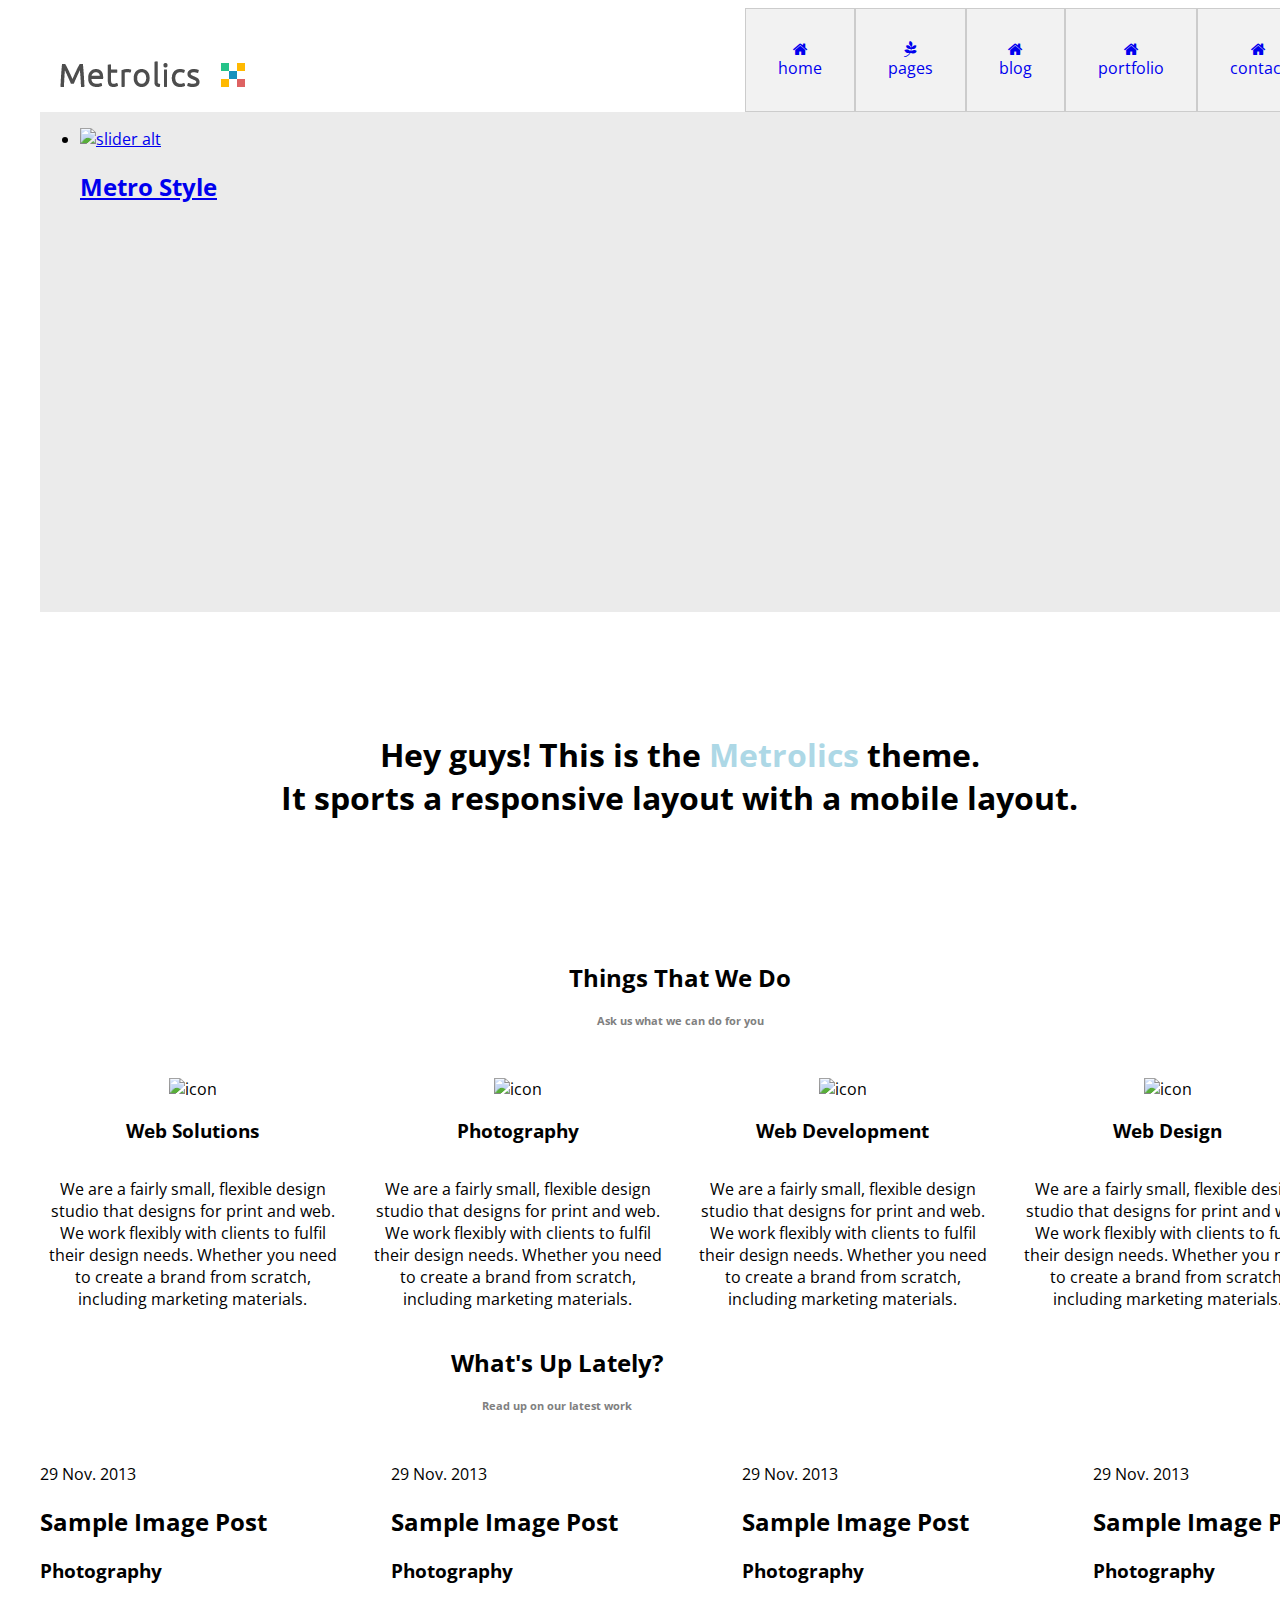
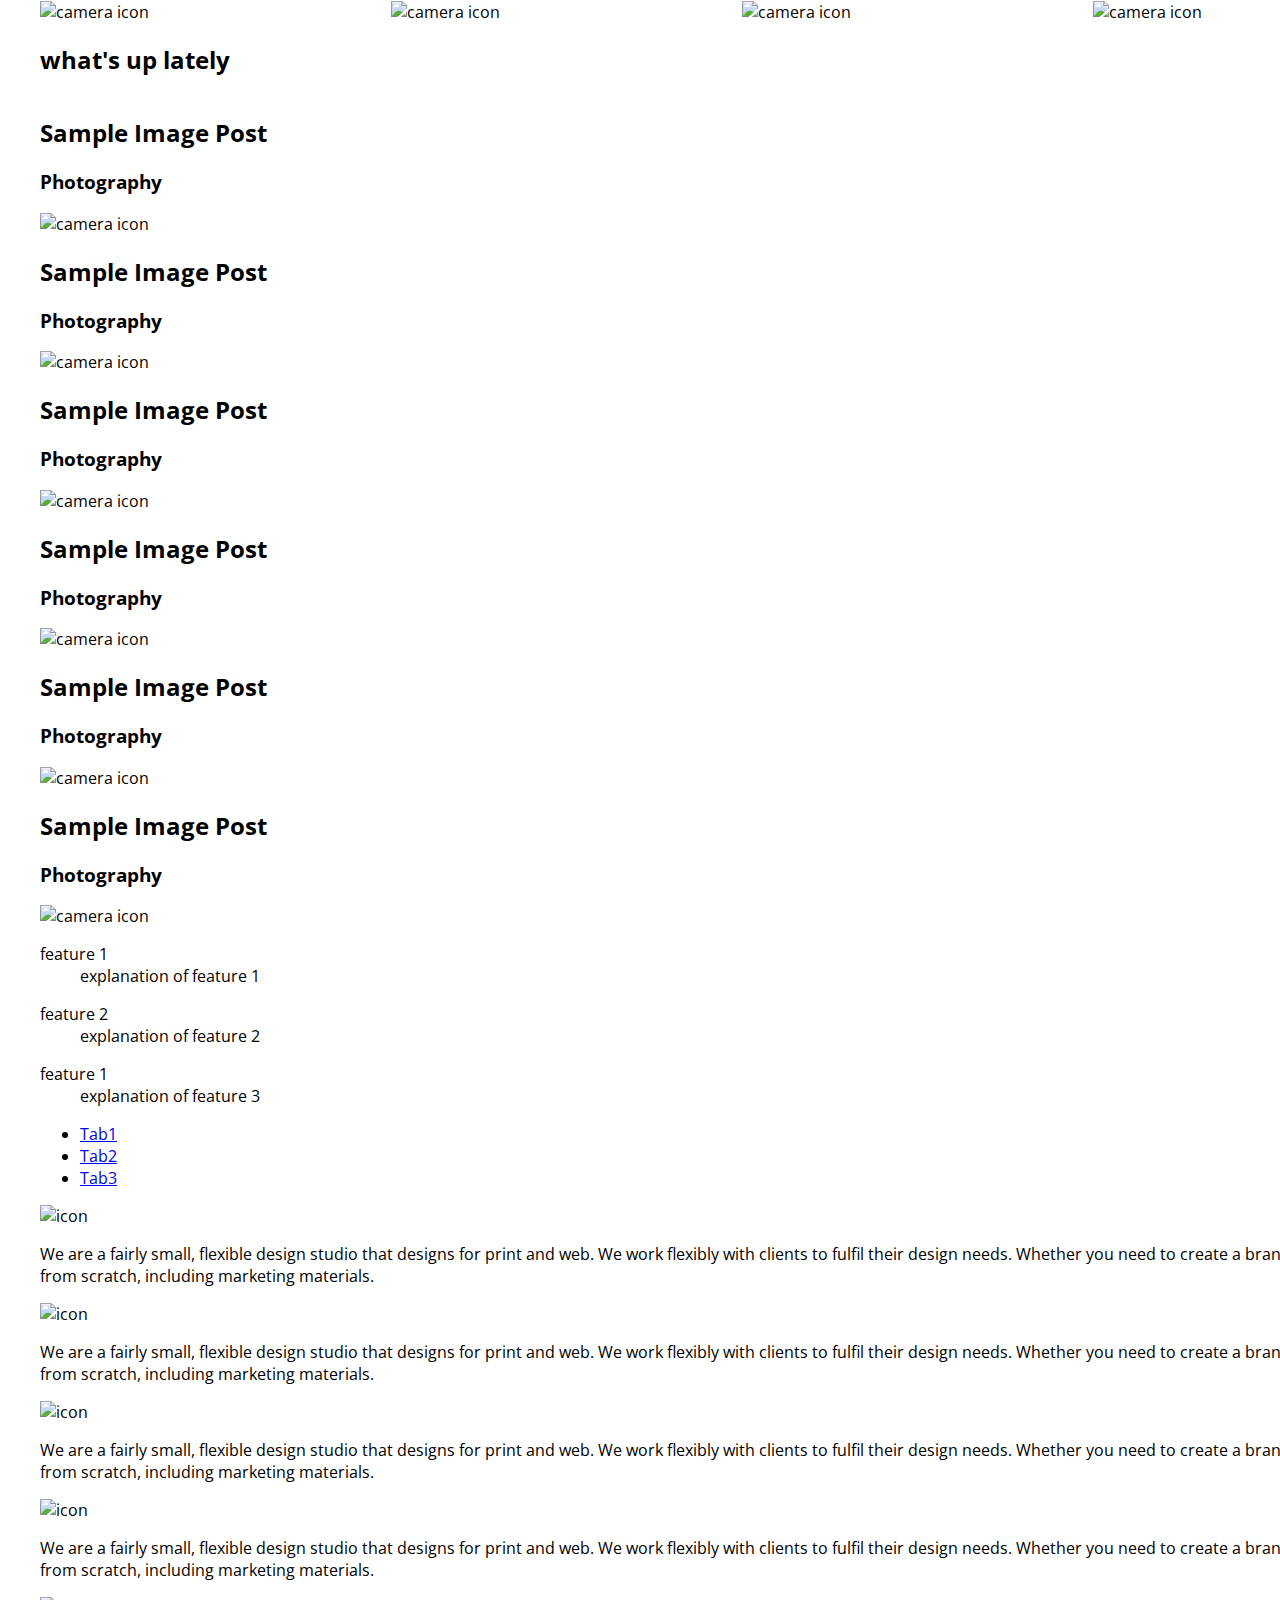
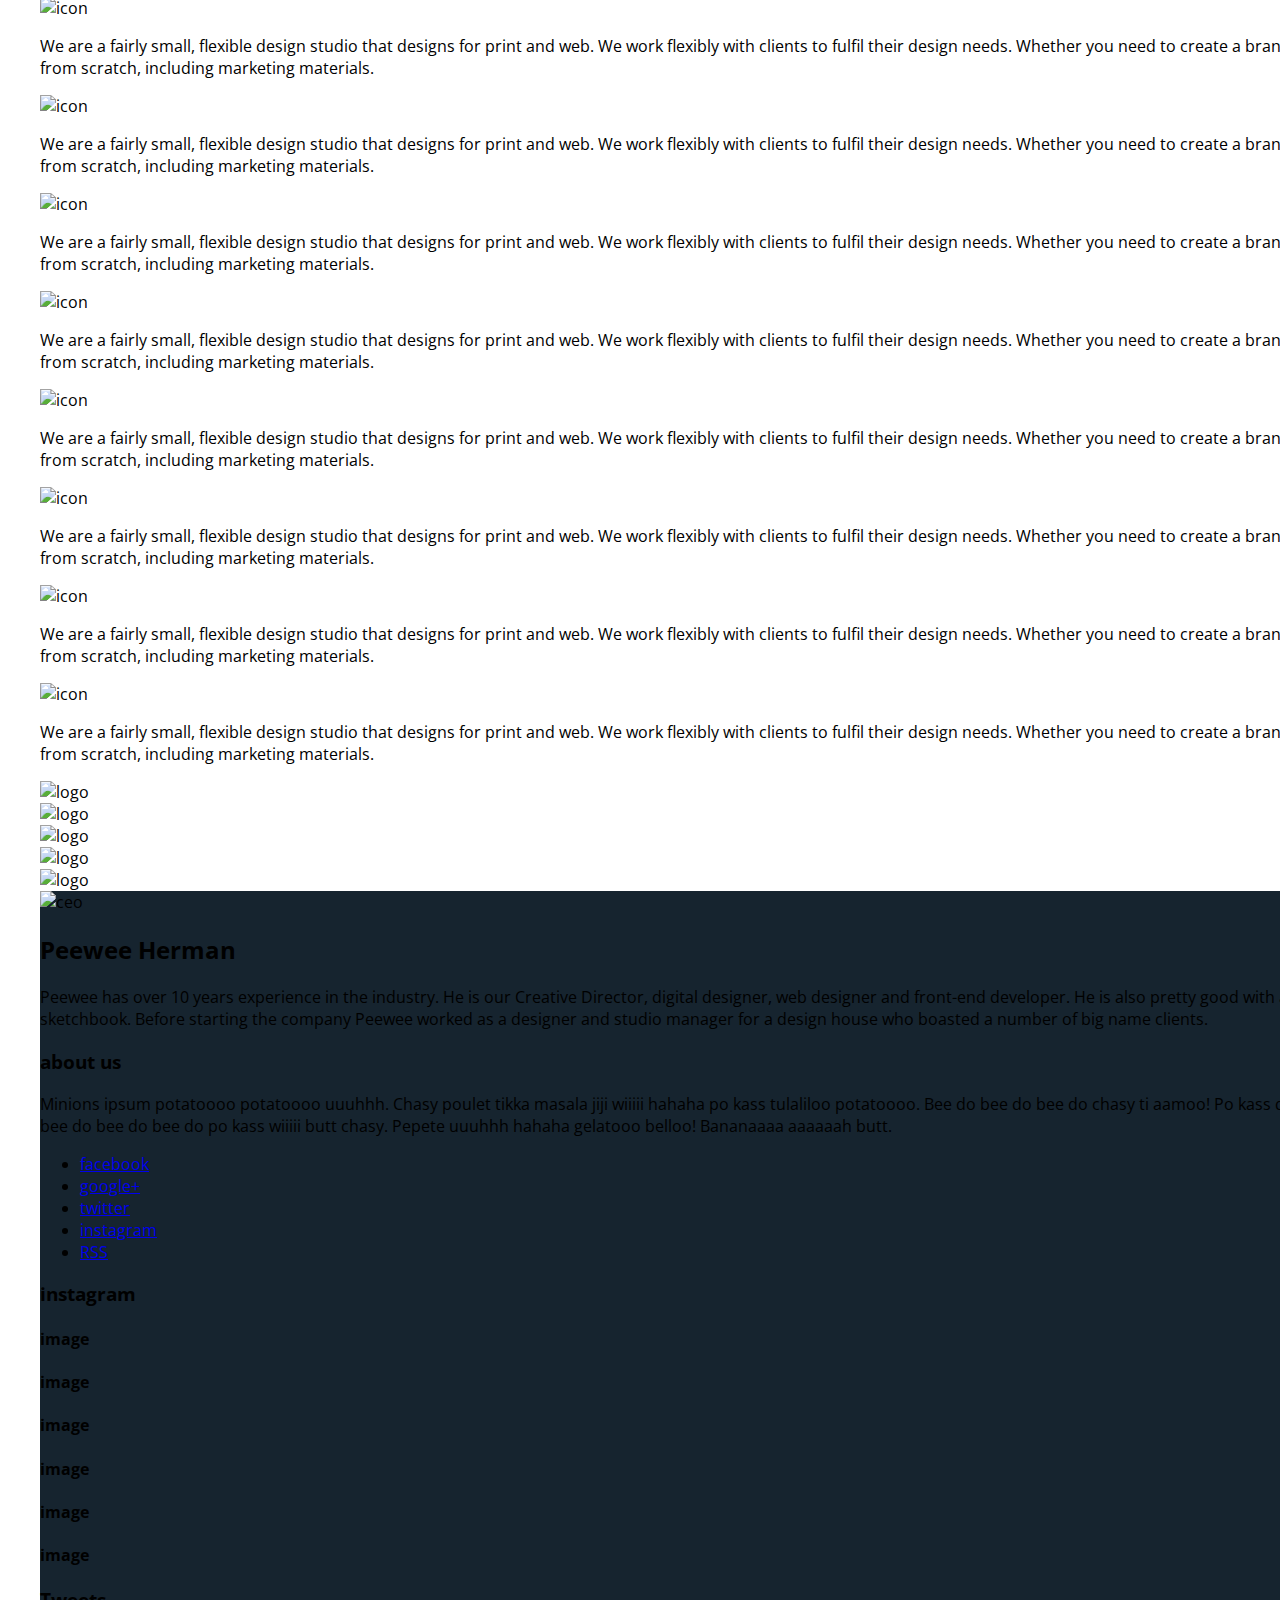
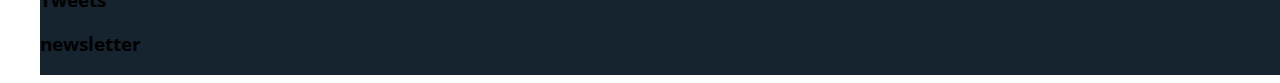
==== index.html @ 4e153987 "first commit" ====
<!doctype html>
<html class="no-js" lang="en">

<head>
    <meta charset="utf-8">
    <meta http-equiv="x-ua-compatible" content="ie=edge">
    <title>Metrolics - Home</title>
    <meta name="description" content="LAB-04 Assignment">
    <meta name="viewport" content="width=device-width, initial-scale=1">
    <link rel="apple-touch-icon" href="apple-touch-icon.png">
    <!-- Place favicon.ico in the root directory -->
    <link rel="stylesheet" href="https://maxcdn.bootstrapcdn.com/font-awesome/4.7.0/css/font-awesome.min.css">
    <link rel="stylesheet" href="css/main.css">
    <link href="https://fonts.googleapis.com/css?family=Open+Sans" rel="stylesheet">
    <script src="js/vendor/modernizr-2.8.3.min.js"></script>
</head>

<body>
    <div class="container">
        <header class="page-header">
            <div class="logo">
                <img src="img/theme/metrolics_logo.png" alt="logo">
            </div>
            <div class="main-menu">
                <a href="#" class="mobile-menu" title="main menu">
                    <svg viewBox="0 0 10 10">
                        <line stroke-linecap="round" x1="1" y1="2" x2="9" y2="2" stroke="#000" stroke-width="2" />
                        <line stroke-linecap="round" x1="1" y1="5.5" x2="9" y2="5.5" stroke="#000" stroke-width="2" />
                        <line stroke-linecap="round" x1="1" y1="9" x2="9" y2="9" stroke="#000" stroke-width="2" />
                    </svg>
                    <span class="icon-text">Menu</span>
                </a>
                <ul class="menu">
                    <li>
                        <a href="index.html">
                            <i class="fa fa-home" aria-hidden="true"></i>
                            <span class="icon-label">home</span>
                        </a>
                    </li>
                    <li>
                        <a href="page.html">
                            <i class="fa fa-pagelines" aria-hidden="true"></i>
                            <span class="icon-label">pages</span>
                        </a>
                    </li>
                    <li>
                        <a href="blog.html">
                            <i class="fa fa-home" aria-hidden="true"></i>
                            <span class="icon-label">blog</span>
                        </a>
                    </li>
                    <li>
                        <a href="portfolio.html">
                            <i class="fa fa-home" aria-hidden="true"></i>
                            <span class="icon-label">portfolio</span>
                        </a>
                    </li>
                    <li>
                        <a href="contact.html">
                            <i class="fa fa-home" aria-hidden="true"></i>
                            <span class="icon-label">contact</span>
                        </a>
                    </li>
                </ul>
            </div><!-- main-menu -->
        </header>
        <div class="hero-area">
            <div class="slider">
                <ul>
                    <li class="slide">
                        <a href="#">
                            <img class="slide-img" src="banner-img.jpg" alt="slider alt">
                            <div class="slider-info">
                                <h2>Metro Style</h2>
                            </div>
                        </a>
                    </li>
                </ul>
            </div><!-- slider -->
        </div><!-- hero-area -->
        <div class="home-intro">
            <h1>
                Hey guys! This is the <mark class="home-mark">Metrolics</mark> theme.<br>
                It sports a responsive layout with a mobile layout.
            </h1>
        </div>
        <section class="services">
            <header class="services-header">
                <h2>Things That We Do</h2>
                <h4>Ask us what we can do for you</h4>
            </header>
            <div class="service">
                <img src="img/theme/solution-img.png" alt="icon" />
                <h3>Web Solutions</h3>
                <p>
                    We are a fairly small, flexible design studio that designs for
                    print and web. We work flexibly with clients to fulfil their design needs.
                    Whether you need to create a brand from scratch, including marketing materials.
                </p>
            </div>
            <div class="service">
                <img src="img/theme/photography-img.png" alt="icon" />
                <h3>Photography</h3>
                <p>
                    We are a fairly small, flexible design studio that designs for
                    print and web. We work flexibly with clients to fulfil their design needs.
                    Whether you need to create a brand from scratch, including marketing materials.
                </p>
            </div>
            <div class="service">
                <img src="img/theme/dev-img.png" alt="icon" />
                <h3>Web Development</h3>
                <p>
                    We are a fairly small, flexible design studio that designs for
                    print and web. We work flexibly with clients to fulfil their design needs.
                    Whether you need to create a brand from scratch, including marketing materials.
                </p>
            </div>
            <div class="service">
                <img src="img/theme/design-img.png" alt="icon" />
                <h3>Web Design</h3>
                <p>
                    We are a fairly small, flexible design studio that designs for
                    print and web. We work flexibly with clients to fulfil their design needs.
                    Whether you need to create a brand from scratch, including marketing materials.
                </p>
            </div>
        </section><!-- services -->
        <section class="blog">
            <header class="blog-header">
                <h2>What's Up Lately?</h2>
                <h4>Read up on our latest work</h4>
            </header>
            <article class="blog-entry">
                <time datetime="2013-05-14">29 Nov. 2013</time>
                <div>
                    <h2>Sample Image Post</h2>
                    <h3>Photography</h3>
                    <img src="img/theme/camera-icon.png" alt="camera icon" />
                </div>
            </article>
            <article class="blog-entry">
                <time datetime="2013-05-14">29 Nov. 2013</time>
                <div>
                    <h2>Sample Image Post</h2>
                    <h3>Photography</h3>
                    <img src="img/theme/camera-icon.png" alt="camera icon" />
                </div>
            </article>
            <article class="blog-entry">
                <time datetime="2013-05-14">29 Nov. 2013</time>
                <div>
                    <h2>Sample Image Post</h2>
                    <h3>Photography</h3>
                    <img src="img/theme/camera-icon.png" alt="camera icon" />
                </div>
            </article>
            <article class="blog-entry">
                <time datetime="2013-05-14">29 Nov. 2013</time>
                <div>
                    <h2>Sample Image Post</h2>
                    <h3>Photography</h3>
                    <img src="img/theme/camera-icon.png" alt="camera icon" />
                </div>
            </article>
        </section><!-- blog -->
        <section class="projects">
            <header class="project-header">
                <h2>what's up lately</h2>
            </header>
            <article class="project">
                <div>
                    <h2>Sample Image Post</h2>
                    <h3>Photography</h3>
                    <img src="img/theme/page-icon.png" alt="camera icon" />
                </div>
            </article>
            <article class="project">
                <div>
                    <h2>Sample Image Post</h2>
                    <h3>Photography</h3>
                    <img src="img/theme/page-icon.png" alt="camera icon" />
                </div>
            </article>
            <article class="project">
                <div>
                    <h2>Sample Image Post</h2>
                    <h3>Photography</h3>
                    <img src="img/theme/page-icon.png" alt="camera icon" />
                </div>
            </article>
            <article class="project">
                <div>
                    <h2>Sample Image Post</h2>
                    <h3>Photography</h3>
                    <img src="img/theme/page-icon.png" alt="camera icon" />
                </div>
            </article>
            <article class="project">
                <div>
                    <h2>Sample Image Post</h2>
                    <h3>Photography</h3>
                    <img src="img/theme/page-icon.png" alt="camera icon" />
                </div>
            </article>
            <article class="project">
                <div>
                    <h2>Sample Image Post</h2>
                    <h3>Photography</h3>
                    <img src="img/theme/page-icon.png" alt="camera icon" />
                </div>
            </article>
        </section><!-- projects -->
        <div class="other-info">
            <div class="accordions">
                <dl>
                    <dt>feature 1</dt>
                    <dd>explanation of feature 1</dd>
                </dl>
                <dl>
                    <dt>feature 2</dt>
                    <dd>explanation of feature 2</dd>
                </dl>
                <dl>
                    <dt>feature 1</dt>
                    <dd>explanation of feature 3</dd>
                </dl>
            </div>
            <div class="info-tabs">
                <ul class="tab">
                    <li><a href="#" class="tab-links" onclick="openCity(event, 'London')">Tab1</a></li>
                    <li><a href="#" class="tab-links" onclick="openCity(event, 'Paris')">Tab2</a></li>
                    <li><a href="#" class="tab-links" onclick="openCity(event, 'Tokyo')">Tab3</a></li>
                </ul>
                <div id="tab1" class="tab-content">
                    <img src="img/icon.png" alt="icon" />
                    <p>
                        We are a fairly small, flexible design studio that designs for
                        print and web. We work flexibly with clients to fulfil their design needs.
                        Whether you need to create a brand from scratch, including marketing
                        materials.
                    </p>
                    <img src="img/icon.png" alt="icon" />
                    <p>
                        We are a fairly small, flexible design studio that designs for
                        print and web. We work flexibly with clients to fulfil their design needs.
                        Whether you need to create a brand from scratch, including marketing
                        materials.
                    </p>
                    <img src="img/icon.png" alt="icon" />
                    <p>
                        We are a fairly small, flexible design studio that designs for
                        print and web. We work flexibly with clients to fulfil their design needs.
                        Whether you need to create a brand from scratch, including marketing
                        materials.
                    </p>
                    <img src="img/icon.png" alt="icon" />
                    <p>
                        We are a fairly small, flexible design studio that designs for
                        print and web. We work flexibly with clients to fulfil their design needs.
                        Whether you need to create a brand from scratch, including marketing
                        materials.
                    </p>
                </div><!-- tab-content -->
                <div id="tab2" class="tab-content">
                    <img src="img/icon.png" alt="icon" />
                    <p>
                        We are a fairly small, flexible design studio that designs for
                        print and web. We work flexibly with clients to fulfil their design needs.
                        Whether you need to create a brand from scratch, including marketing
                        materials.
                    </p>
                    <img src="img/icon.png" alt="icon" />
                    <p>
                        We are a fairly small, flexible design studio that designs for
                        print and web. We work flexibly with clients to fulfil their design needs.
                        Whether you need to create a brand from scratch, including marketing
                        materials.
                    </p>
                    <img src="img/icon.png" alt="icon" />
                    <p>
                        We are a fairly small, flexible design studio that designs for
                        print and web. We work flexibly with clients to fulfil their design needs.
                        Whether you need to create a brand from scratch, including marketing
                        materials.
                    </p>
                    <img src="img/icon.png" alt="icon" />
                    <p>
                        We are a fairly small, flexible design studio that designs for
                        print and web. We work flexibly with clients to fulfil their design needs.
                        Whether you need to create a brand from scratch, including marketing
                        materials.
                    </p>
                </div><!-- tab-content -->
                <div id="tab3" class="tab-content">
                    <img src="img/icon.png" alt="icon" />
                    <p>
                        We are a fairly small, flexible design studio that designs for
                        print and web. We work flexibly with clients to fulfil their design needs.
                        Whether you need to create a brand from scratch, including marketing
                        materials.
                    </p>
                    <img src="img/icon.png" alt="icon" />
                    <p>
                        We are a fairly small, flexible design studio that designs for
                        print and web. We work flexibly with clients to fulfil their design needs.
                        Whether you need to create a brand from scratch, including marketing
                        materials.
                    </p>
                    <img src="img/icon.png" alt="icon" />
                    <p>
                        We are a fairly small, flexible design studio that designs for
                        print and web. We work flexibly with clients to fulfil their design needs.
                        Whether you need to create a brand from scratch, including marketing
                        materials.
                    </p>
                    <img src="img/icon.png" alt="icon" />
                    <p>
                        We are a fairly small, flexible design studio that designs for
                        print and web. We work flexibly with clients to fulfil their design needs.
                        Whether you need to create a brand from scratch, including marketing
                        materials.
                    </p>
                </div><!-- tab-content -->
            </div><!-- info-tabs -->
        </div><!-- other-info -->
        <section class="clients">
            <div class="client">
                <img src="img/netbeansIcon.png" alt="logo" class="assort-logo" />
            </div>
            <div class="client">
                <img src="img/netbeansIcon.png" alt="logo" class="assort-logo" />
            </div>
            <div class="client">
                <img src="img/netbeansIcon.png" alt="logo" class="assort-logo" />
            </div>
            <div class="client">
                <img src="img/netbeansIcon.png" alt="logo" class="assort-logo" />
            </div>
            <div class="client">
                <img src="img/netbeansIcon.png" alt="logo" class="assort-logo" />
            </div>
        </section><!-- clients -->
        <footer class="page-footer">
            <div class="CEO-info">
                <img src="img/ceo.jpg" alt="ceo" />
                <h2>Peewee Herman</h2>
                <p>
                    Peewee has over 10 years experience in the industry. He is
                    our Creative Director, digital designer, web designer and
                    front-end developer. He is also pretty good with a sketchbook.
                    Before starting the company Peewee worked as a designer and
                    studio manager for a design house who boasted a number of
                    big name clients.
                </p>
            </div>
            <div class="about-us">
                <h3>about us</h3>
                <p>
                    Minions ipsum potatoooo potatoooo uuuhhh. Chasy poulet
                    tikka masala jiji wiiiii hahaha po kass tulaliloo
                    potatoooo. Bee do bee do bee do chasy ti aamoo!
                    Po kass daa bee do bee do bee do po kass wiiiii butt
                    chasy. Pepete uuuhhh hahaha gelatooo belloo!
                    Bananaaaa aaaaaah butt.
                </p>
                <ul class="social-nav">
                    <li>
                        <a href="#">facebook</a>
                    </li>
                    <li>
                        <a href="#">google+</a>
                    </li>
                    <li>
                        <a href="#">twitter</a>
                    </li>
                    <li>
                        <a href="#">instagram</a>
                    </li>
                    <li>
                        <a href="#">RSS</a>
                    </li>
                </ul>
            </div><!-- about-us -->
            <div class="instagram">
                <h3>instagram</h3>
                <div class="instagram-list">
                    <div class="instagram-item">
                        <h4>image</h4>
                    </div>
                    <div class="instagram-item">
                        <h4>image</h4>
                    </div>
                    <div class="instagram-item">
                        <h4>image</h4>
                    </div>
                    <div class="instagram-item">
                        <h4>image</h4>
                    </div>
                    <div class="instagram-item">
                        <h4>image</h4>
                    </div>
                    <div class="instagram-item">
                        <h4>image</h4>
                    </div>
                </div>
            </div>
            <div class="tweets">
                <h3>Tweets</h3>
            </div>
            <div class="newsletter">
                <h3>newsletter</h3>
            </div>
        </footer>
    </div>
    <script src="js/vendor/jquery.js"></script>
    <script src="js/vendor/what-input.js"></script>
    <script src="js/app.js"></script>
</body>

</html>
---- css/main.css ----
div,
section,
header,
footer {
    /*outline: 1px solid #ccc;*/
}


/* BASE */
body {
    /*background-color: gray;*/
    font-family: 'Open Sans', sans-serif;
}

.container {
    max-width: 1200px;
    margin: auto;
    display: grid;
    background-color: white;
    grid-template-columns: repeat(12, 1fr);
    grid-column-gap: 20px;
    padding: 0 10px 0 10px;
}

.container>* {
    grid-column: 1/13;
}

header {
    display: grid;
    grid-template-columns: 1fr 3fr;
}

.logo {
    align-self: end;
    margin: 20px;
}

.hero-area {
    width: 100vw;
    justify-self: center;
    align-self: center;
    height: 500px;
}

.home-intro {
    grid-column: 2/12;
    margin: 100px 0 100px 0;
}

.home-intro>h1 {
    text-align: center;
}

.home-mark {
    color: lightblue;
    background-color: white;
}

.services {
    display: grid;
    grid-template-columns: repeat(4, 1fr);
    grid-column-gap: 20px;
}

.services-header {
    grid-column: 2/4;
    display: grid;
    grid-template-columns: 1fr;
}

.services-header>* {
    text-align: center;
}

.services-header>h4 {
    color: gray;
    font-size: 8pt;
    margin: 0 0 50px 0;
}

.service {
    grid-row-start: 2;
    display: grid;
    grid-template-columns: 1fr;
    justify-content: center;
}

.service>* {
    justify-self: center;
    text-align: center;
}

.blog {
    display: grid;
    grid-template-columns: repeat(3, 1fr);
    grid-column-gap: 20px;
}

.blog-header {
    grid-column: 2/3;
    display: grid;
    grid-template-columns: 1fr;
}

.blog-header>* {
    text-align: center;
}

.blog-header>h4 {
    color: gray;
    font-size: 8pt;
    margin: 0 0 50px 0;
}

.blog-entry {
    grid-row-start: 2;
}

/* LAYOUT */

@media screen and (min-width: 40em) {}



.hero-area {
    background-color: #ebebeb;
}

.page-footer {
    background-color: #16242f;
}

.page-footer>.row:last-child {
    background-image: url('../img/theme/bg_page_footer.png');
    background-position: right bottom;
    background-repeat: no-repeat;

}

/* MODULES */





.mobile-menu {
    display: none;
}

.main-menu ul {
    display: flex;
    list-style: none;
    flex-direction: row;
    justify-content: flex-end;
    padding: 0;
    margin: 0;
}

.main-menu li {
    background-color: #f2f2f2;
    border: 1px solid #ccc;
}

.main-menu a {
    text-decoration: none;
}

@media screen and (max-width: 39.9375em) {
    /* styles for small only */

    .show {
        display: block !important;
    }

    .main-menu ul {
        display: none;
    }

    .mobile-menu {
        display: block;
        position: absolute;
        top: 15px;
        right: 15px;
        width: 38px;
        height: 38px;
        background-color: #e2e2e2;
        padding: 3px;
        border-radius: 3px;
        border: 1px solid #ccc;
    }

    .icon-text {
        display: none;
    }

    .main-menu ul {
        flex-direction: column;
        justify-content: flex-start;
    }


}


@media screen and (min-width: 40em) {

    /* styles for medium and onward */
    .main-menu li {
        padding: 2rem;
    }

    .main-menu i {
        display: block;
        text-align: center;
    }

    .icon-label {
        display: block;

    }
}


@media screen and (max-width: 39.9375em) {
    /* styles for small and medium*/
}


@media screen and (min-width: 40em) and (max-width: 63.9375em) {

    /* styles for medium only */
    .main-menu ul {
        flex-direction: row;
        justify-content: center;

    }

}


@media screen and (min-width: 64em) {
    /* styles for large and onward only */
}
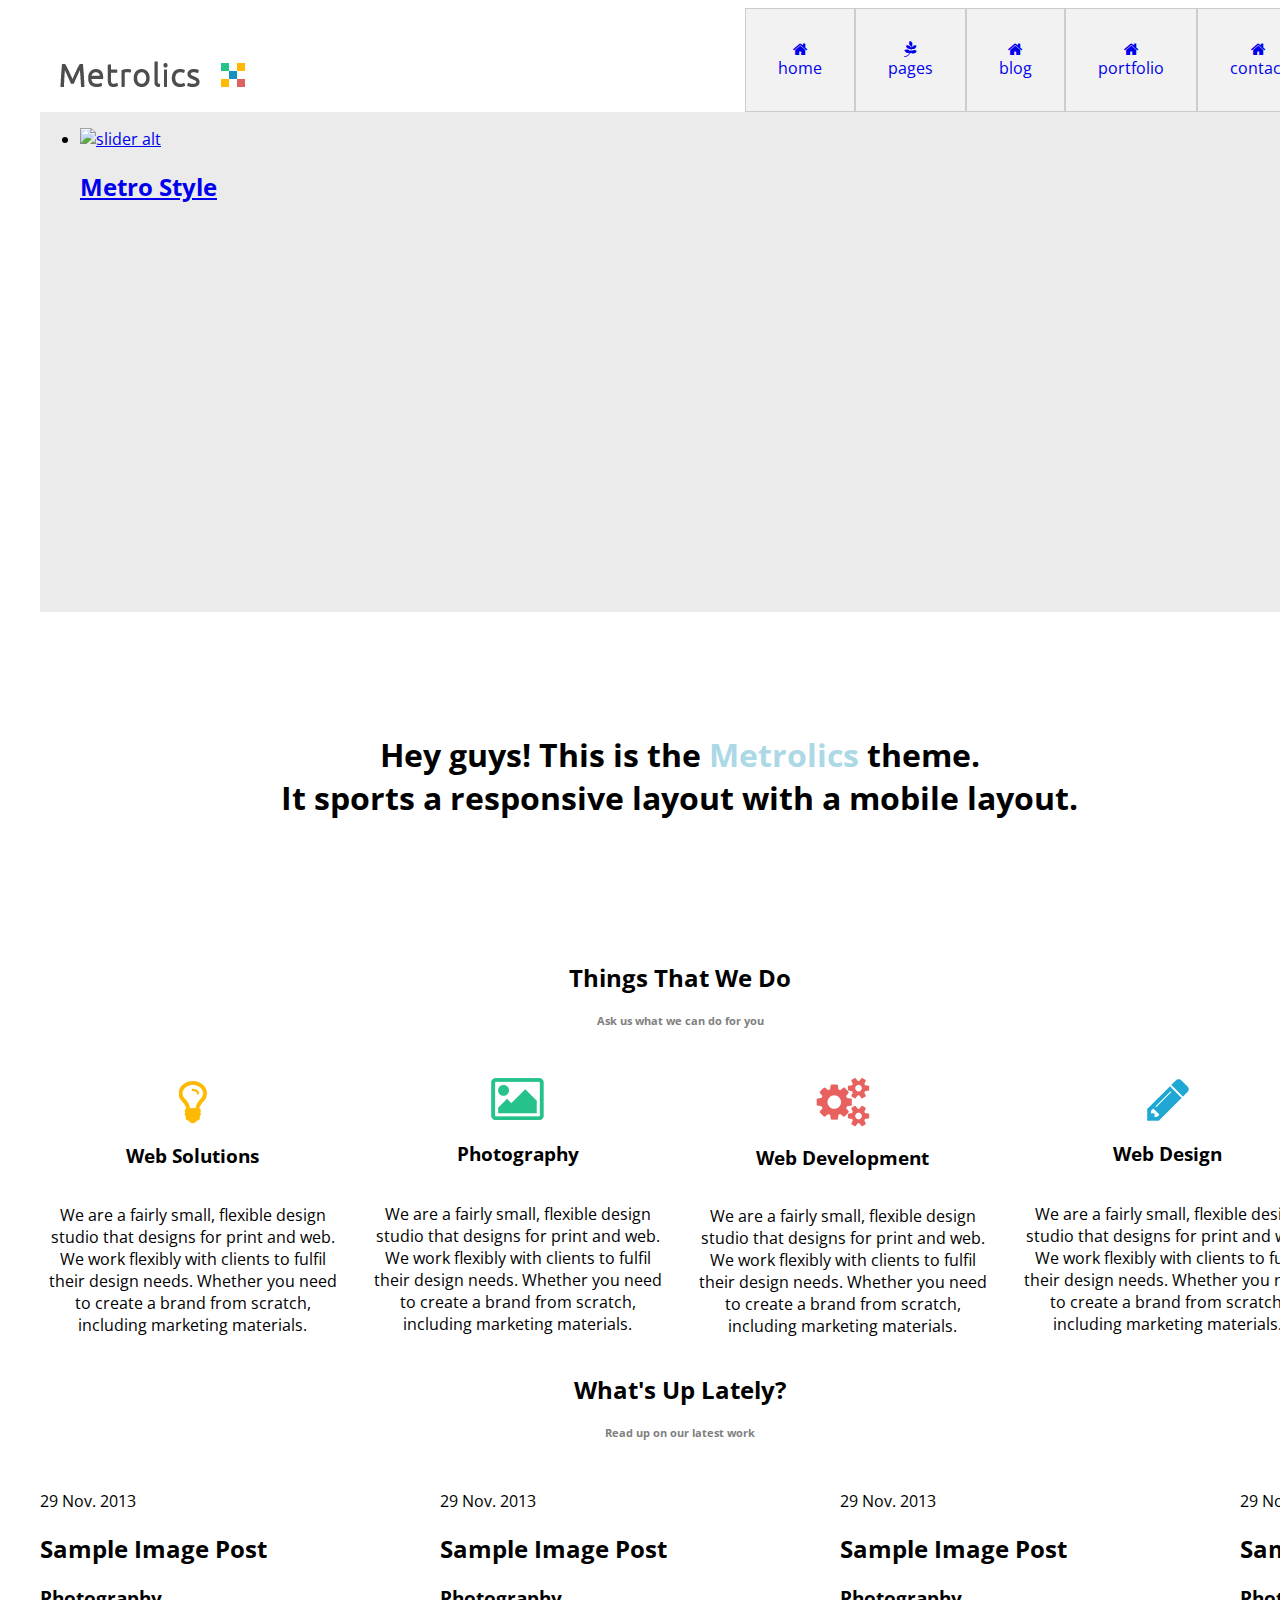
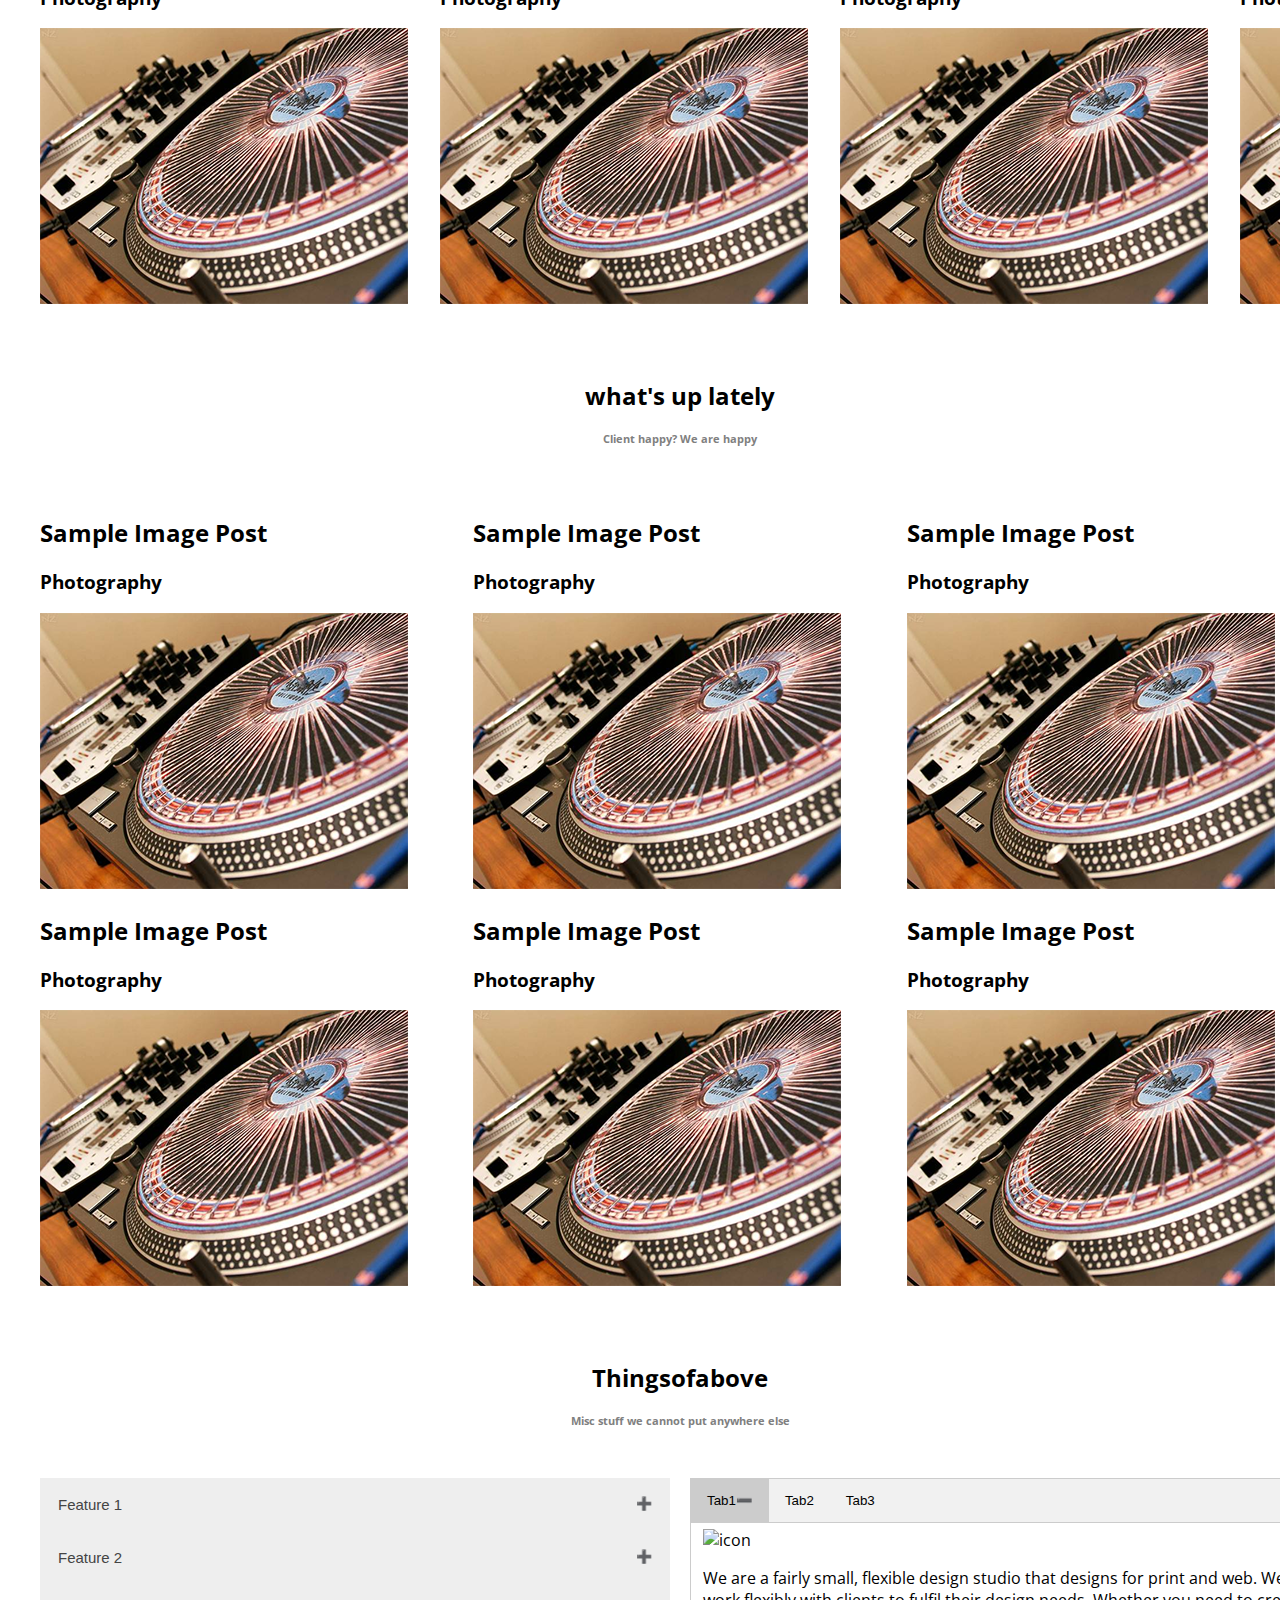
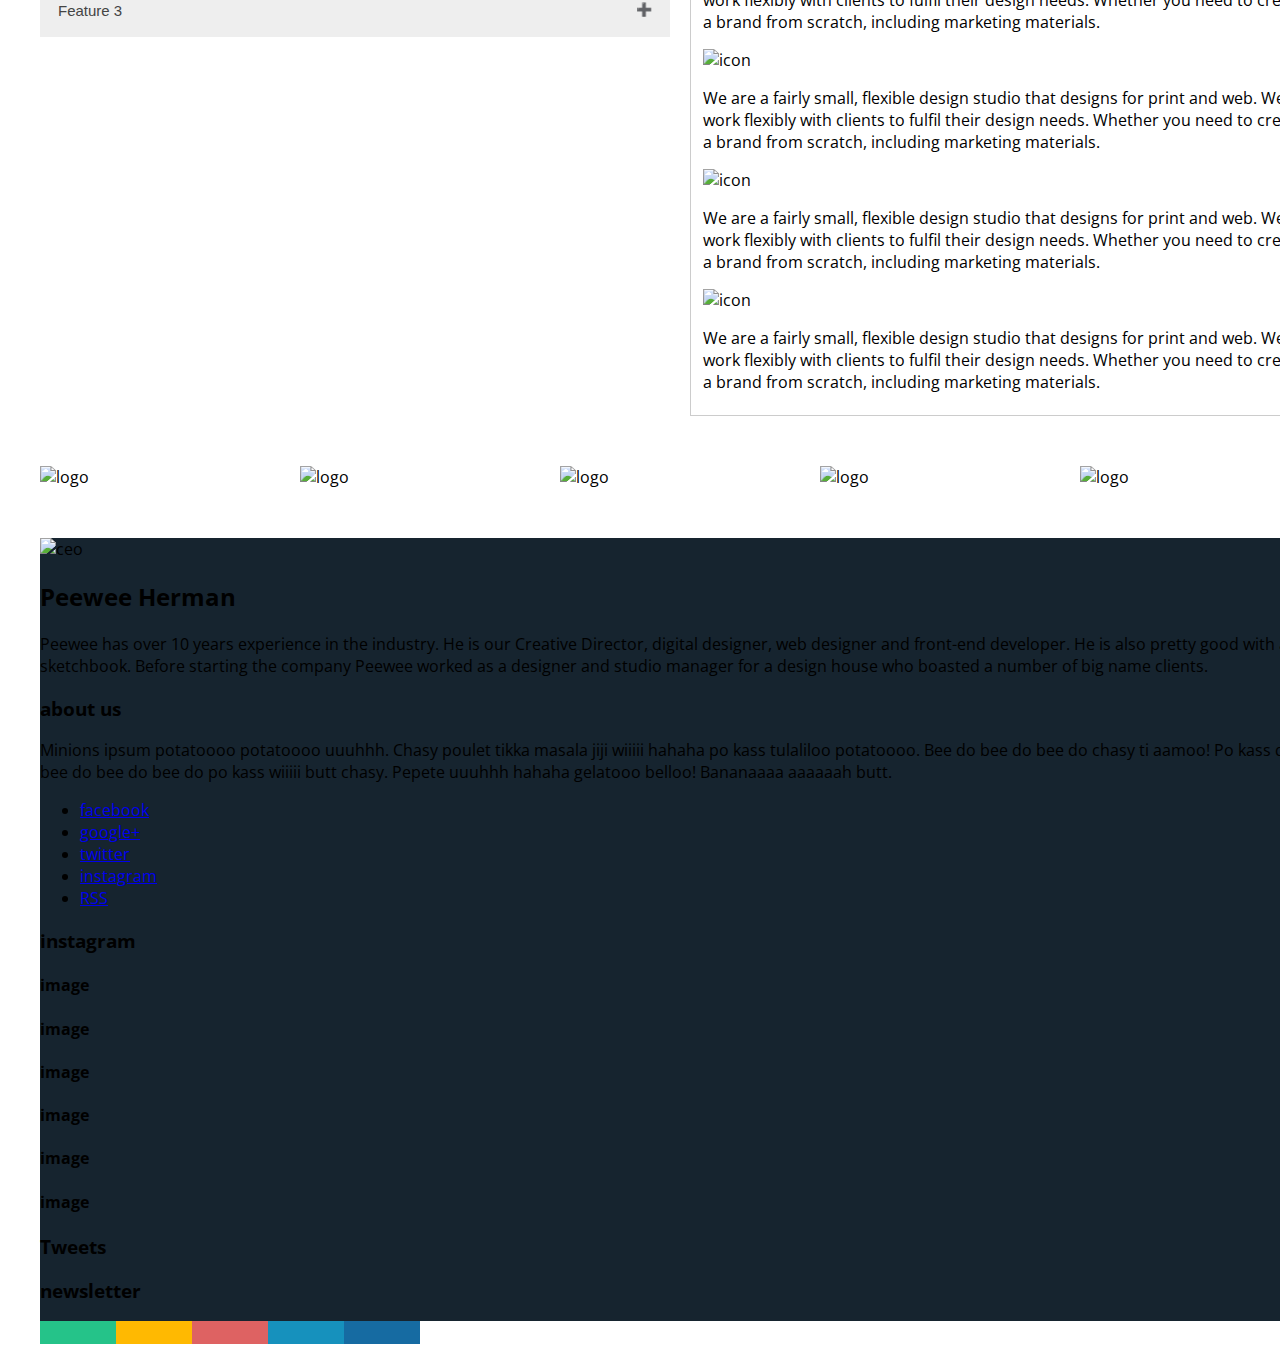
==== commit cb9be965: "2nd commit" ====
--- a/index.html
+++ b/index.html
@@ -131,42 +131,45 @@
                 <h2>What's Up Lately?</h2>
                 <h4>Read up on our latest work</h4>
             </header>
-            <article class="blog-entry">
-                <time datetime="2013-05-14">29 Nov. 2013</time>
-                <div>
-                    <h2>Sample Image Post</h2>
-                    <h3>Photography</h3>
-                    <img src="img/theme/camera-icon.png" alt="camera icon" />
-                </div>
-            </article>
-            <article class="blog-entry">
-                <time datetime="2013-05-14">29 Nov. 2013</time>
-                <div>
-                    <h2>Sample Image Post</h2>
-                    <h3>Photography</h3>
-                    <img src="img/theme/camera-icon.png" alt="camera icon" />
-                </div>
-            </article>
-            <article class="blog-entry">
-                <time datetime="2013-05-14">29 Nov. 2013</time>
-                <div>
-                    <h2>Sample Image Post</h2>
-                    <h3>Photography</h3>
-                    <img src="img/theme/camera-icon.png" alt="camera icon" />
-                </div>
-            </article>
-            <article class="blog-entry">
-                <time datetime="2013-05-14">29 Nov. 2013</time>
-                <div>
-                    <h2>Sample Image Post</h2>
-                    <h3>Photography</h3>
-                    <img src="img/theme/camera-icon.png" alt="camera icon" />
-                </div>
-            </article>
+            <div class="blog-slider">
+                <article class="blog-entry">
+                    <time datetime="2013-05-14">29 Nov. 2013</time>
+                    <div>
+                        <h2>Sample Image Post</h2>
+                        <h3>Photography</h3>
+                        <img src="img/theme/camera-icon.png" alt="camera icon" />
+                    </div>
+                </article>
+                <article class="blog-entry">
+                    <time datetime="2013-05-14">29 Nov. 2013</time>
+                    <div>
+                        <h2>Sample Image Post</h2>
+                        <h3>Photography</h3>
+                        <img src="img/theme/camera-icon.png" alt="camera icon" />
+                    </div>
+                </article>
+                <article class="blog-entry">
+                    <time datetime="2013-05-14">29 Nov. 2013</time>
+                    <div>
+                        <h2>Sample Image Post</h2>
+                        <h3>Photography</h3>
+                        <img src="img/theme/camera-icon.png" alt="camera icon" />
+                    </div>
+                </article>
+                <article class="blog-entry">
+                    <time datetime="2013-05-14">29 Nov. 2013</time>
+                    <div>
+                        <h2>Sample Image Post</h2>
+                        <h3>Photography</h3>
+                        <img src="img/theme/camera-icon.png" alt="camera icon" />
+                    </div>
+                </article>
+            </div>
         </section><!-- blog -->
         <section class="projects">
             <header class="project-header">
                 <h2>what's up lately</h2>
+                <h4>Client happy? We are happy</h2>
             </header>
             <article class="project">
                 <div>
@@ -212,26 +215,30 @@
             </article>
         </section><!-- projects -->
         <div class="other-info">
+            <header class="other-header">
+                <h2>Thingsofabove</h2>
+                <h4>Misc stuff we cannot put anywhere else</h4>
+            </header>
             <div class="accordions">
-                <dl>
-                    <dt>feature 1</dt>
-                    <dd>explanation of feature 1</dd>
-                </dl>
-                <dl>
-                    <dt>feature 2</dt>
-                    <dd>explanation of feature 2</dd>
-                </dl>
-                <dl>
-                    <dt>feature 1</dt>
-                    <dd>explanation of feature 3</dd>
-                </dl>
+                <button class="collapsible">Feature 1</button>
+                <div class="accordion-content">
+                    <p>explanation of feature 1. Lorem ipsum dolor sit amet, consectetur adipisicing elit, sed do eiusmod tempor incididunt ut labore et dolore magna aliqua. Ut enim ad minim veniam, quis nostrud exercitation ullamco laboris nisi ut aliquip ex ea commodo consequat.</p>
+                </div>
+                <button class="collapsible">Feature 2</button>
+                <div class="accordion-content">
+                    <p>explanation of feature 3. Lorem ipsum dolor sit amet, consectetur adipisicing elit, sed do eiusmod tempor incididunt ut labore et dolore magna aliqua. Ut enim ad minim veniam, quis nostrud exercitation ullamco laboris nisi ut aliquip ex ea commodo consequat.</p>
+                </div>
+                <button class="collapsible">Feature 3</button>
+                <div class="accordion-content">
+                    <p>explanation of feature 3. Lorem ipsum dolor sit amet, consectetur adipisicing elit, sed do eiusmod tempor incididunt ut labore et dolore magna aliqua. Ut enim ad minim veniam, quis nostrud exercitation ullamco laboris nisi ut aliquip ex ea commodo consequat.</p>
+                </div>
             </div>
             <div class="info-tabs">
-                <ul class="tab">
-                    <li><a href="#" class="tab-links" onclick="openCity(event, 'London')">Tab1</a></li>
-                    <li><a href="#" class="tab-links" onclick="openCity(event, 'Paris')">Tab2</a></li>
-                    <li><a href="#" class="tab-links" onclick="openCity(event, 'Tokyo')">Tab3</a></li>
-                </ul>
+                <div class="tab">
+                    <button class="tab-links" onclick="openCity(event, 'tab1')" id="defaultOpen">Tab1</button>
+                    <button class="tab-links" onclick="openCity(event, 'tab2')">Tab2</button>
+                    <button class="tab-links" onclick="openCity(event, 'tab3')">Tab3</button>
+                </div>
                 <div id="tab1" class="tab-content">
                     <img src="img/icon.png" alt="icon" />
                     <p>
@@ -354,64 +361,67 @@
                     big name clients.
                 </p>
             </div>
-            <div class="about-us">
-                <h3>about us</h3>
-                <p>
-                    Minions ipsum potatoooo potatoooo uuuhhh. Chasy poulet
-                    tikka masala jiji wiiiii hahaha po kass tulaliloo
-                    potatoooo. Bee do bee do bee do chasy ti aamoo!
-                    Po kass daa bee do bee do bee do po kass wiiiii butt
-                    chasy. Pepete uuuhhh hahaha gelatooo belloo!
-                    Bananaaaa aaaaaah butt.
-                </p>
-                <ul class="social-nav">
-                    <li>
-                        <a href="#">facebook</a>
-                    </li>
-                    <li>
-                        <a href="#">google+</a>
-                    </li>
-                    <li>
-                        <a href="#">twitter</a>
-                    </li>
-                    <li>
-                        <a href="#">instagram</a>
-                    </li>
-                    <li>
-                        <a href="#">RSS</a>
-                    </li>
-                </ul>
-            </div><!-- about-us -->
-            <div class="instagram">
-                <h3>instagram</h3>
-                <div class="instagram-list">
-                    <div class="instagram-item">
-                        <h4>image</h4>
+            <div class="footer-main-container">
+                <div class="about-us">
+                    <h3>about us</h3>
+                    <p>
+                        Minions ipsum potatoooo potatoooo uuuhhh. Chasy poulet
+                        tikka masala jiji wiiiii hahaha po kass tulaliloo
+                        potatoooo. Bee do bee do bee do chasy ti aamoo!
+                        Po kass daa bee do bee do bee do po kass wiiiii butt
+                        chasy. Pepete uuuhhh hahaha gelatooo belloo!
+                        Bananaaaa aaaaaah butt.
+                    </p>
+                    <ul class="social-nav">
+                        <li>
+                            <a href="#">facebook</a>
+                        </li>
+                        <li>
+                            <a href="#">google+</a>
+                        </li>
+                        <li>
+                            <a href="#">twitter</a>
+                        </li>
+                        <li>
+                            <a href="#">instagram</a>
+                        </li>
+                        <li>
+                            <a href="#">RSS</a>
+                        </li>
+                    </ul>
+                </div><!-- about-us -->
+                <div class="instagram">
+                    <h3>instagram</h3>
+                    <div class="instagram-list">
+                        <div class="instagram-item">
+                            <h4>image</h4>
+                        </div>
+                        <div class="instagram-item">
+                            <h4>image</h4>
+                        </div>
+                        <div class="instagram-item">
+                            <h4>image</h4>
+                        </div>
+                        <div class="instagram-item">
+                            <h4>image</h4>
+                        </div>
+                        <div class="instagram-item">
+                            <h4>image</h4>
+                        </div>
+                        <div class="instagram-item">
+                            <h4>image</h4>
+                        </div>
                     </div>
-                    <div class="instagram-item">
-                        <h4>image</h4>
-                    </div>
-                    <div class="instagram-item">
-                        <h4>image</h4>
-                    </div>
-                    <div class="instagram-item">
-                        <h4>image</h4>
-                    </div>
-                    <div class="instagram-item">
-                        <h4>image</h4>
-                    </div>
-                    <div class="instagram-item">
-                        <h4>image</h4>
-                    </div>
-                </div>
-            </div>
-            <div class="tweets">
-                <h3>Tweets</h3>
-            </div>
-            <div class="newsletter">
-                <h3>newsletter</h3>
+                </div>
+                <div class="tweets">
+                    <h3>Tweets</h3>
+                </div>
+                <div class="newsletter">
+                    <h3>newsletter</h3>
+                </div>
             </div>
         </footer>
+        <img src="img/theme/bg_page_footer.png">
     </div>
     <script src="js/vendor/jquery.js"></script>
     <script src="js/vendor/what-input.js"></script>
--- a/css/main.css
+++ b/css/main.css
@@ -73,7 +73,9 @@
     text-align: center;
 }
 
-.services-header>h4 {
+.services-header>h4,
+.project-header>h4,
+.other-header>h4 {
     color: gray;
     font-size: 8pt;
     margin: 0 0 50px 0;
@@ -93,12 +95,10 @@
 
 .blog {
     display: grid;
-    grid-template-columns: repeat(3, 1fr);
-    grid-column-gap: 20px;
+    grid-template-columns: 1fr;
 }
 
 .blog-header {
-    grid-column: 2/3;
     display: grid;
     grid-template-columns: 1fr;
 }
@@ -113,9 +113,53 @@
     margin: 0 0 50px 0;
 }
 
-.blog-entry {
+.blog-slider {
+    overflow: scroll;
+    display: grid;
+    grid-template-columns: repeat(4, 380px);
+    grid-template-rows: 1fr;
+    grid-column-gap: 20px;
+    overflow-x: scroll;
+    margin-bottom: 50px;
+}
+
+.projects {
+    display: grid;
+    grid-template-columns: repeat(3, 1fr);
+    grid-column-gap: 20px;
+}
+
+.project-header {
+    grid-column: 1/4;
+    display: grid;
+    grid-template-columns: 1fr;
+}
+
+.project-header>* {
+    text-align: center;
+}
+
+.first-project {
     grid-row-start: 2;
 }
+
+.other-info {
+    display: grid;
+    grid-template-columns: 1fr 1fr;
+    grid-column-gap: 20px;
+    margin-top: 50px;
+}
+
+.other-header {
+    grid-column: 1/3;
+    display: grid;
+    grid-template-columns: 1fr;
+}
+
+.other-header>* {
+    text-align: center;
+}
+
 
 /* LAYOUT */
 
@@ -136,6 +180,91 @@
     background-position: right bottom;
     background-repeat: no-repeat;
 
+}
+
+/* Style the tab */
+.tab {
+    overflow: hidden;
+    border: 1px solid #ccc;
+    background-color: #f1f1f1;
+}
+
+/* Style the buttons that are used to open the tab content */
+.tab button {
+    background-color: inherit;
+    float: left;
+    border: none;
+    outline: none;
+    cursor: pointer;
+    padding: 14px 16px;
+    transition: 0.3s;
+}
+
+/* Change background color of buttons on hover */
+.tab button:hover {
+    background-color: #ddd;
+}
+
+/* Create an active/current tablink class */
+.tab button.active {
+    background-color: #ccc;
+}
+
+/* Style the tab content */
+.tab-content {
+    display: none;
+    padding: 6px 12px;
+    border: 1px solid #ccc;
+    border-top: none;
+}
+
+/* Style the button that is used to open and close the collapsible content */
+.collapsible {
+    background-color: #eee;
+    color: #444;
+    cursor: pointer;
+    padding: 18px;
+    width: 100%;
+    border: none;
+    text-align: left;
+    outline: none;
+    font-size: 15px;
+}
+
+/* Add a background color to the button if it is clicked on (add the .active class with JS), and when you move the mouse over it (hover) */
+.active,
+.collapsible:hover {
+    background-color: #ccc;
+}
+
+/* Style the collapsible content. Note: hidden by default */
+.accordion-content {
+    padding: 0 18px;
+    max-height: 0;
+    overflow: hidden;
+    transition: max-height 0.2s ease-out;
+    background-color: #f1f1f1;
+}
+
+.collapsible:after {
+    content: '\02795';
+    /* Unicode character for "plus" sign (+) */
+    font-size: 13px;
+    color: white;
+    float: right;
+    margin-left: 5px;
+}
+
+.active:after {
+    content: "\2796";
+    /* Unicode character for "minus" sign (-) */
+}
+
+.clients {
+    display: grid;
+    grid-template-columns: repeat(5, 1fr);
+    grid-column-gap: 20px;
+    margin: 50px 0;
 }
 
 /* MODULES */
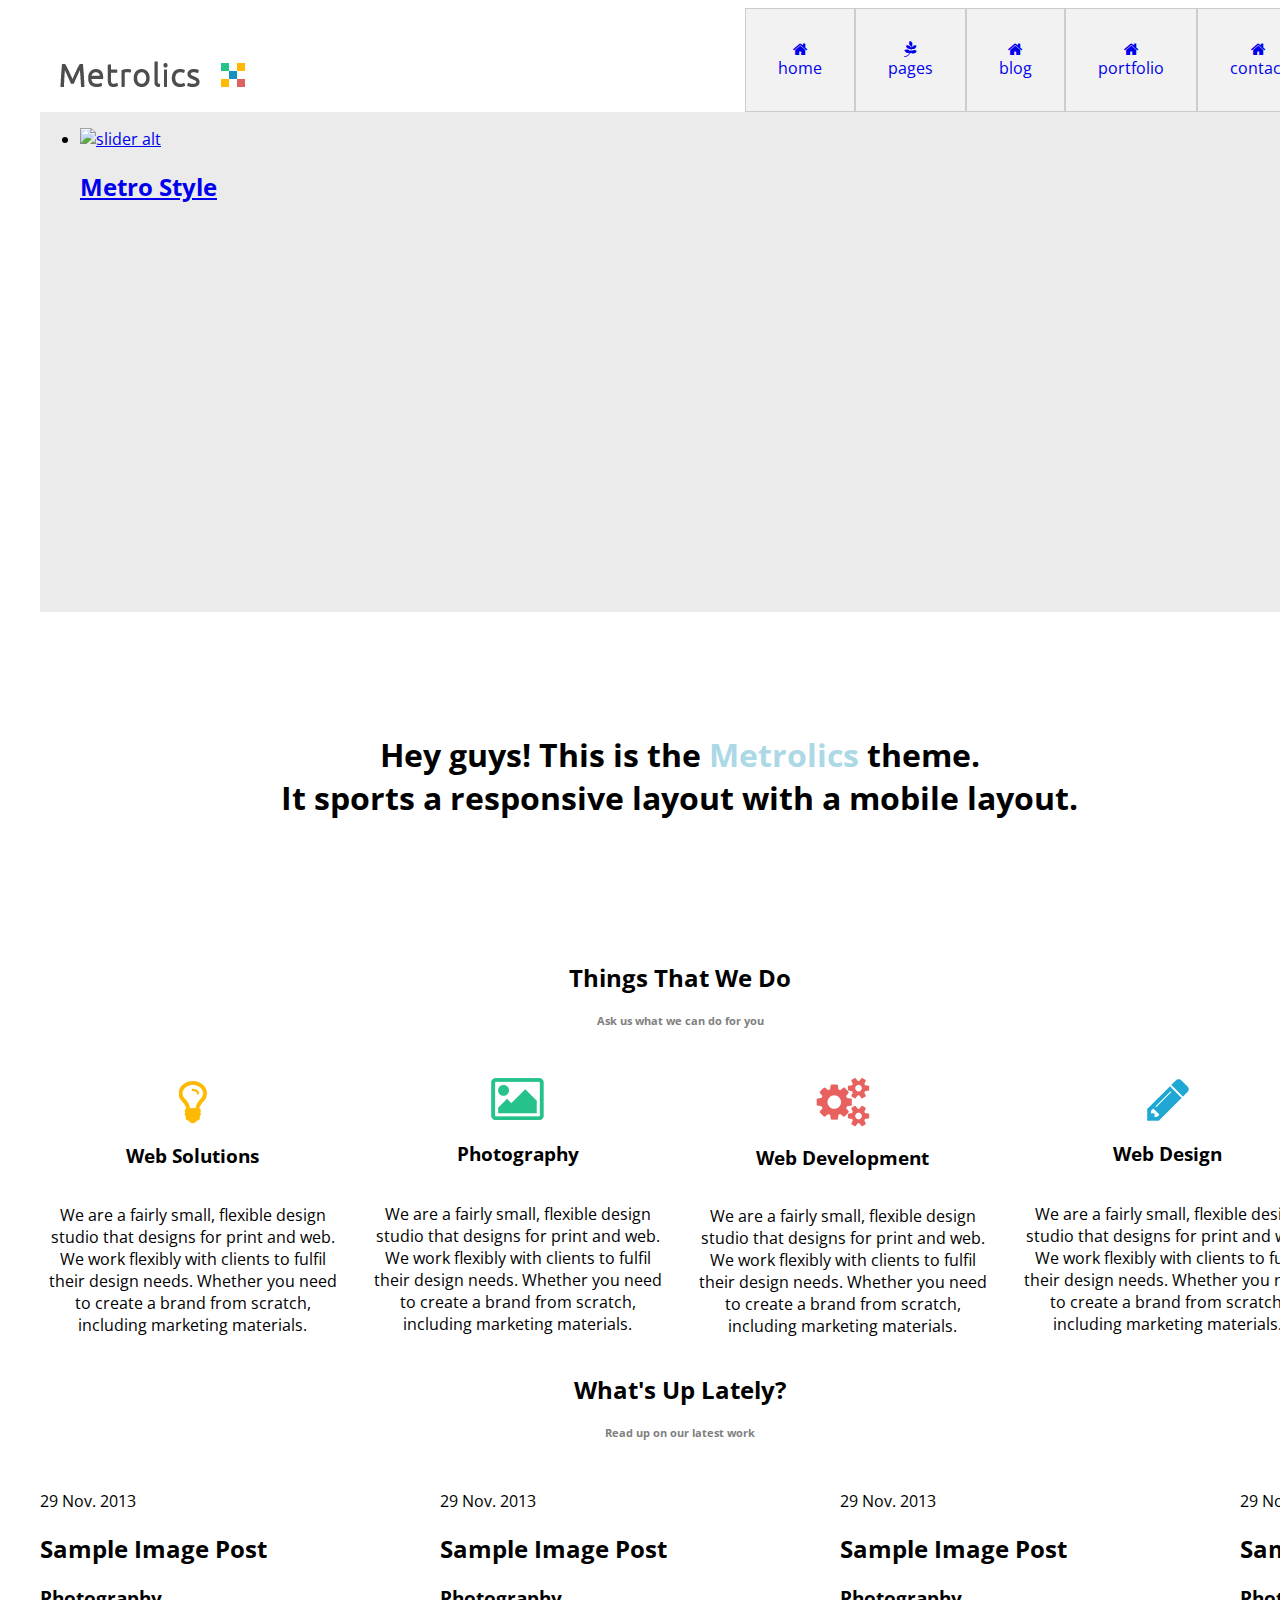
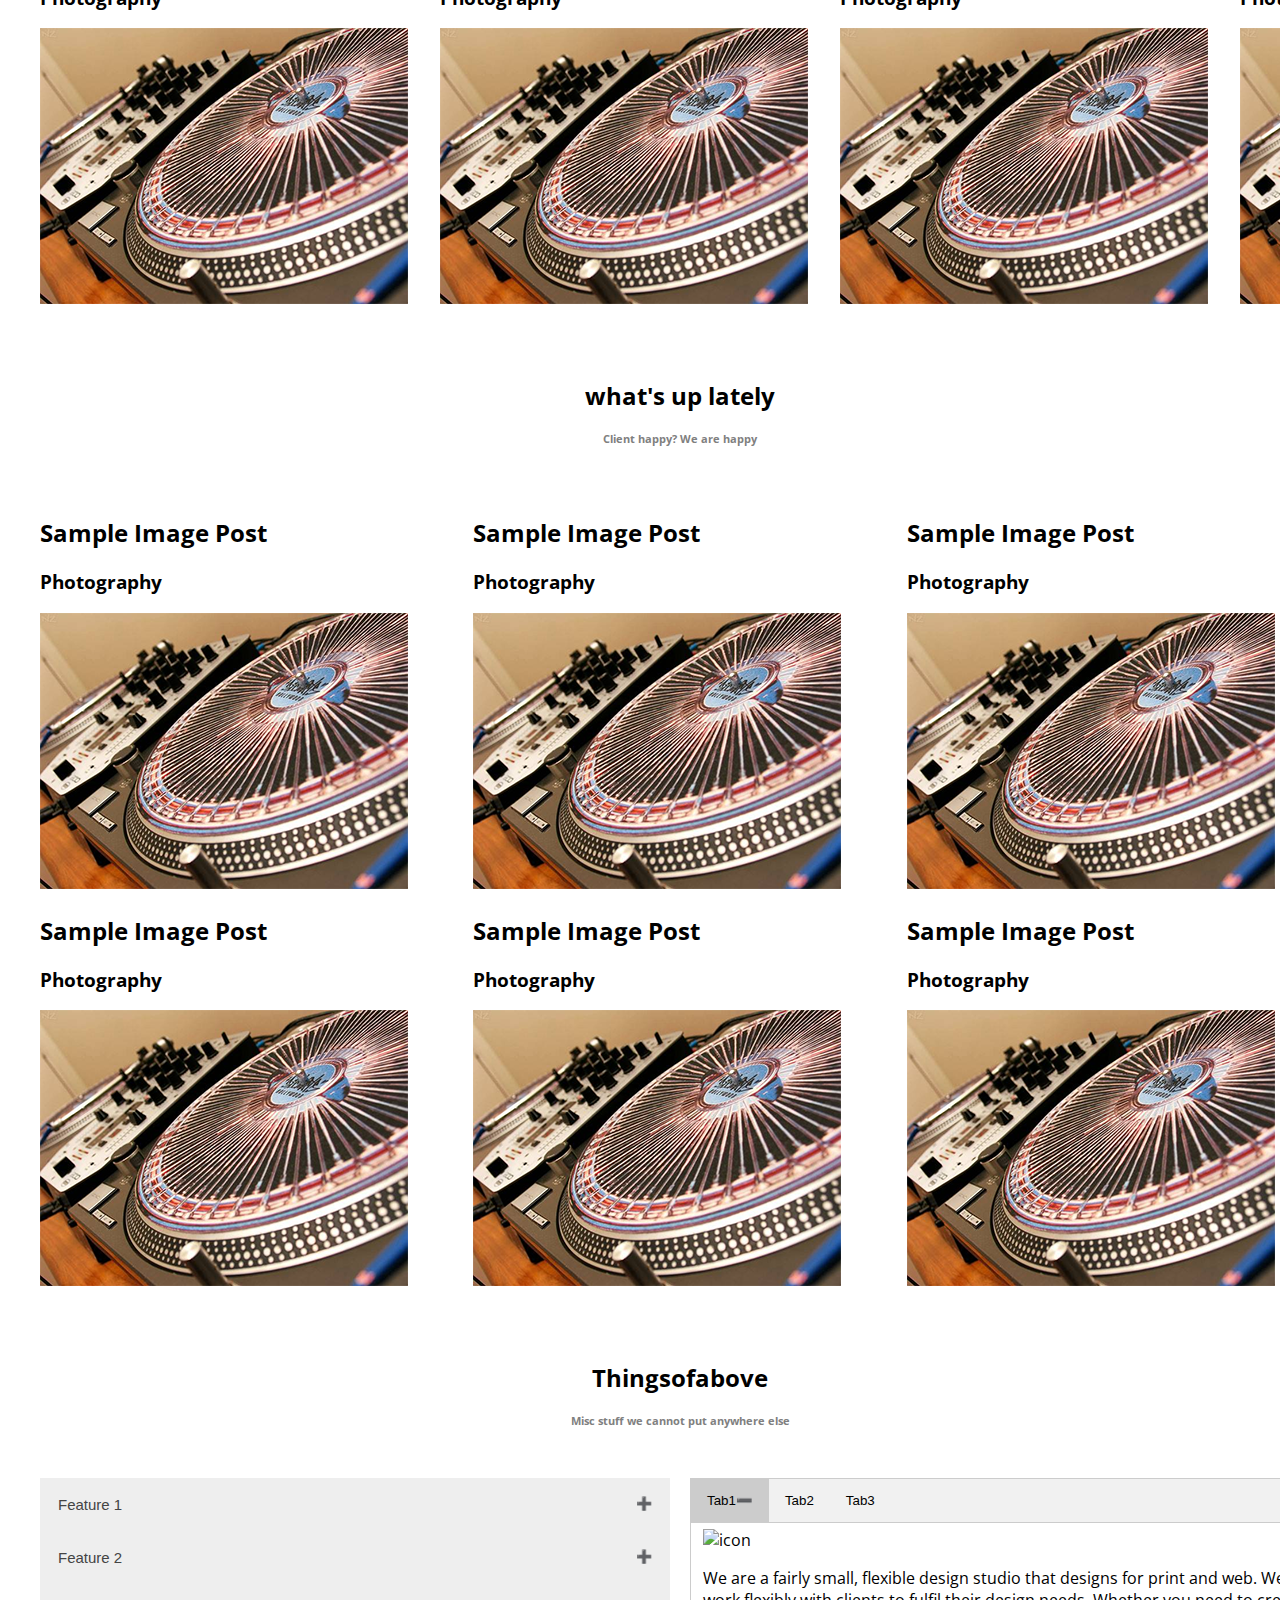
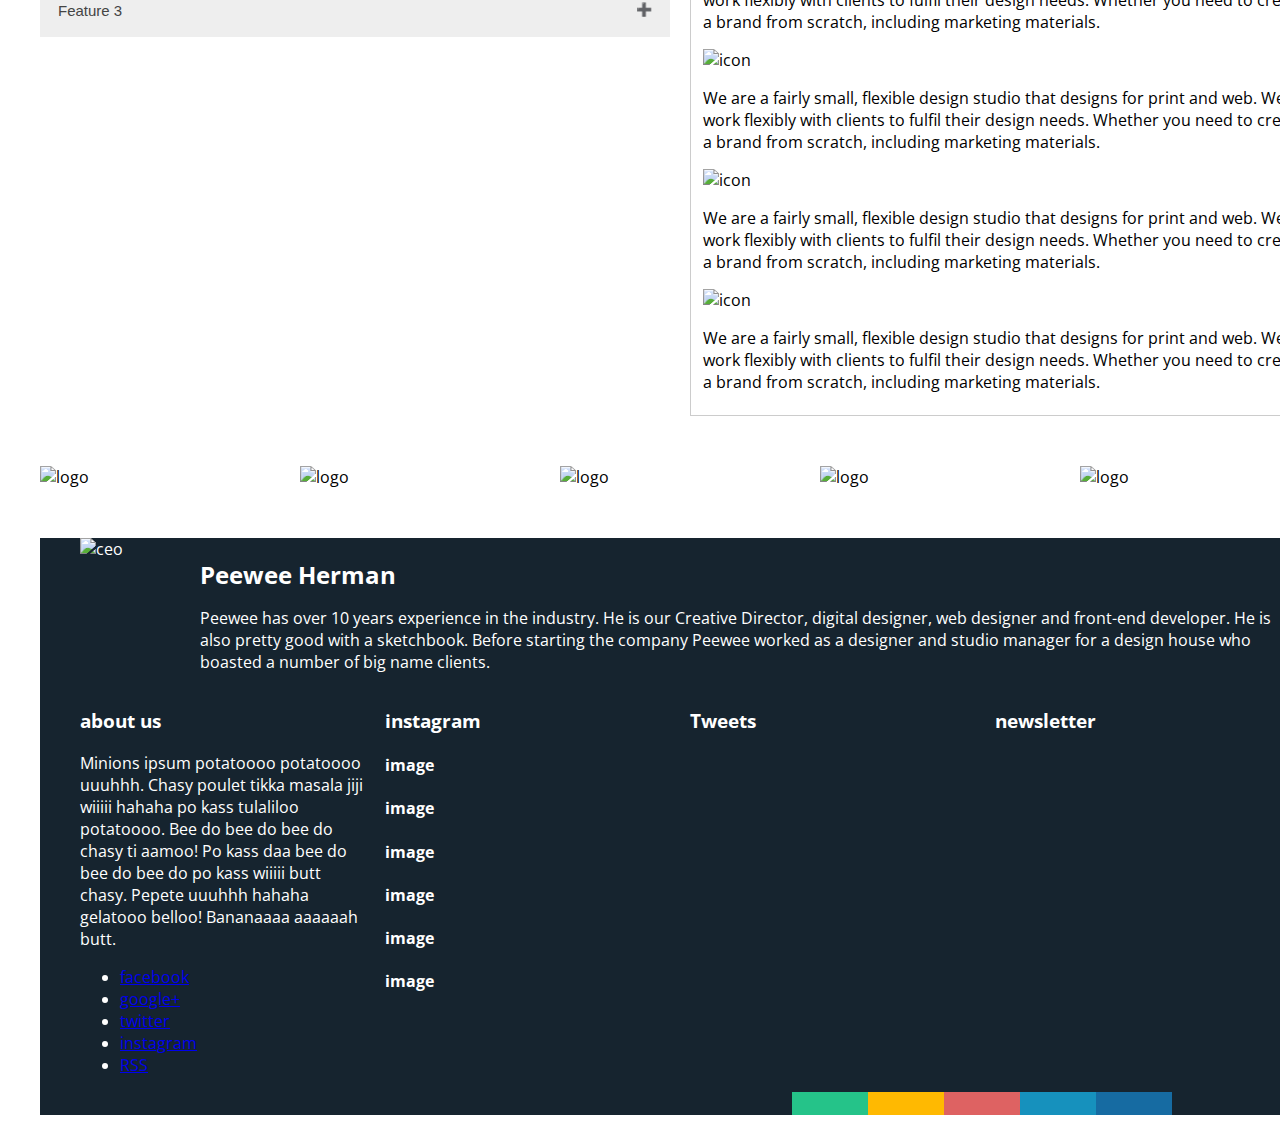
==== commit e86ed787: "3rd commit" ====
--- a/index.html
+++ b/index.html
@@ -349,19 +349,19 @@
             </div>
         </section><!-- clients -->
         <footer class="page-footer">
-            <div class="CEO-info">
-                <img src="img/ceo.jpg" alt="ceo" />
-                <h2>Peewee Herman</h2>
-                <p>
-                    Peewee has over 10 years experience in the industry. He is
-                    our Creative Director, digital designer, web designer and
-                    front-end developer. He is also pretty good with a sketchbook.
-                    Before starting the company Peewee worked as a designer and
-                    studio manager for a design house who boasted a number of
-                    big name clients.
-                </p>
-            </div>
-            <div class="footer-main-container">
+            <div class="footer-container">
+                <div class="CEO-info">
+                    <img src="img/ceo.jpg" alt="ceo" />
+                    <h2>Peewee Herman</h2>
+                    <p>
+                        Peewee has over 10 years experience in the industry. He is
+                        our Creative Director, digital designer, web designer and
+                        front-end developer. He is also pretty good with a sketchbook.
+                        Before starting the company Peewee worked as a designer and
+                        studio manager for a design house who boasted a number of
+                        big name clients.
+                    </p>
+                </div>
                 <div class="about-us">
                     <h3>about us</h3>
                     <p>
@@ -419,9 +419,9 @@
                 <div class="newsletter">
                     <h3>newsletter</h3>
                 </div>
+                <img class="footer-img" src="img/theme/bg_page_footer.png">
             </div>
         </footer>
-        <img src="img/theme/bg_page_footer.png">
     </div>
     <script src="js/vendor/jquery.js"></script>
     <script src="js/vendor/what-input.js"></script>
--- a/css/main.css
+++ b/css/main.css
@@ -267,6 +267,75 @@
     margin: 50px 0;
 }
 
+footer {
+    color: white;
+    width: 100vw;
+    justify-self: center;
+    align-self: center;
+    display: grid;
+    grid-template-columns: 1fr;
+
+}
+
+.footer-container {
+    justify-self: center;
+    align-self: center;
+    width: 1200px;
+    padding: 0px 10px;
+    display: grid;
+    grid-template-columns: repeat(12, 1fr);
+    grid-column-gap: 20px;
+}
+
+.CEO-info {
+    grid-column: 1/13;
+    display: grid;
+    grid-template-columns: repeat(10, 1fr);
+}
+
+.CEO-info>img {
+    grid-row: 1/3;
+    grid-column: 1/2;
+}
+
+.CEO-info>h2 {
+    grid-row: 1/2;
+    grid-column: 2/11;
+    margin-bottom: 0
+}
+
+.CEO-info>p {
+    grid-row: 2/3;
+    grid-column: 2/11;
+}
+
+.about-us,
+.instagram,
+.tweets,
+.newsletter {
+    grid-row: 2/3;
+}
+
+.about-us {
+    grid-column: 1/4;
+}
+
+.instagram {
+    grid-column: 4/7
+}
+
+.tweets {
+    grid-column: 7/10;
+}
+
+.newsletter {
+    grid-column: 10/13;
+}
+
+.footer-img {
+    grid-column: 8/13;
+}
+
 /* MODULES */
 
 
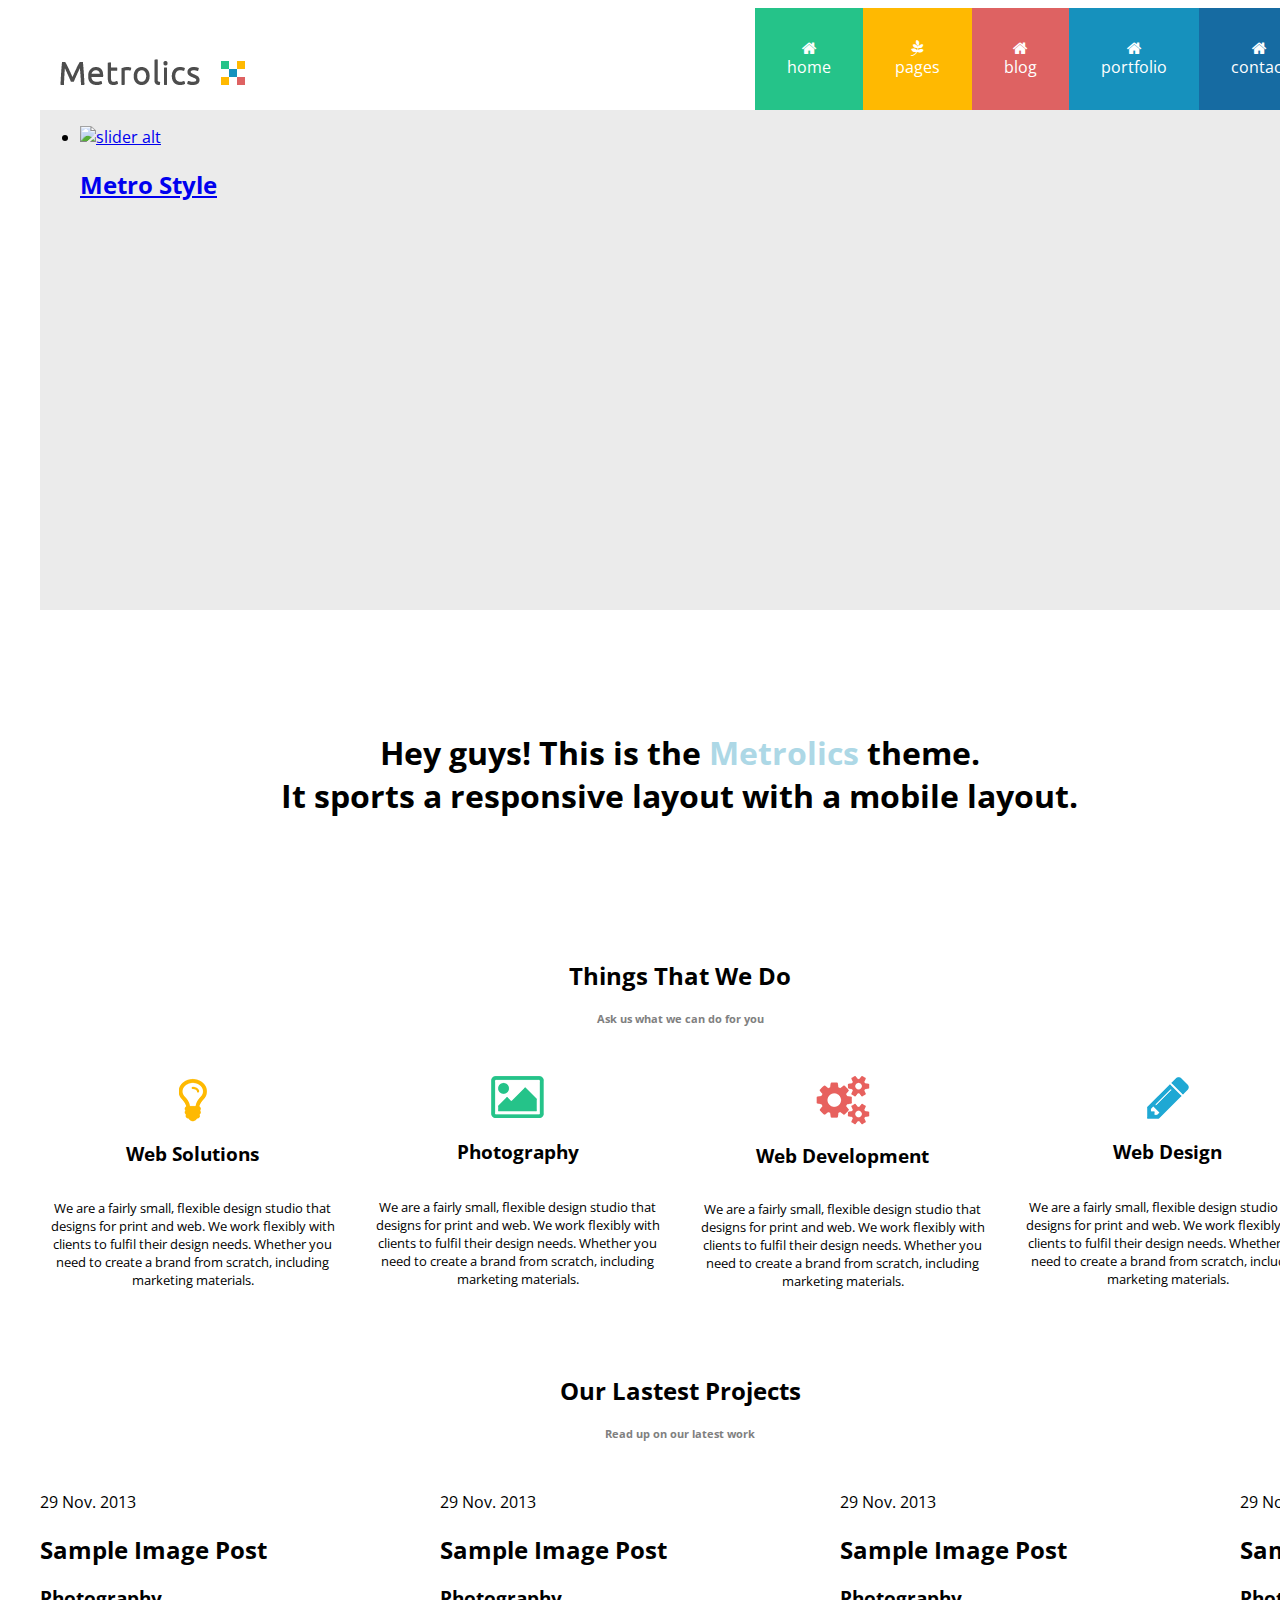
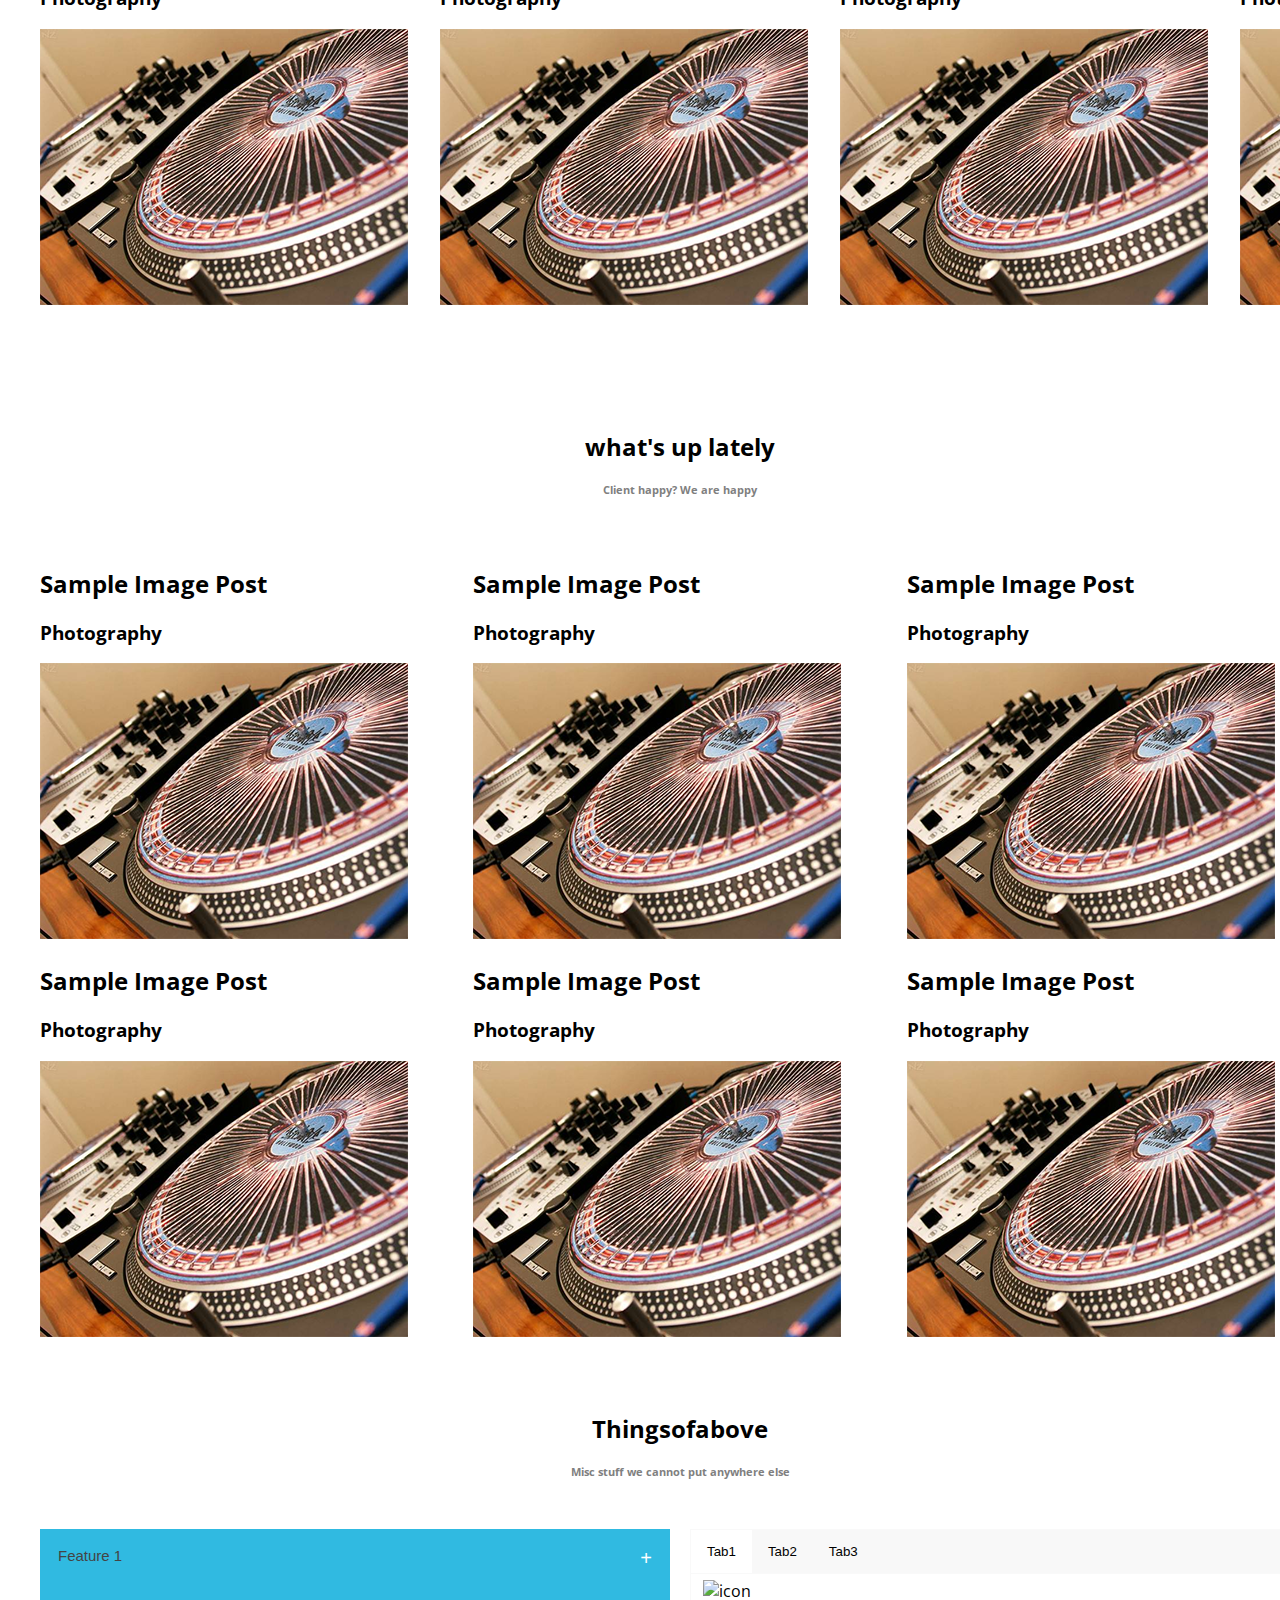
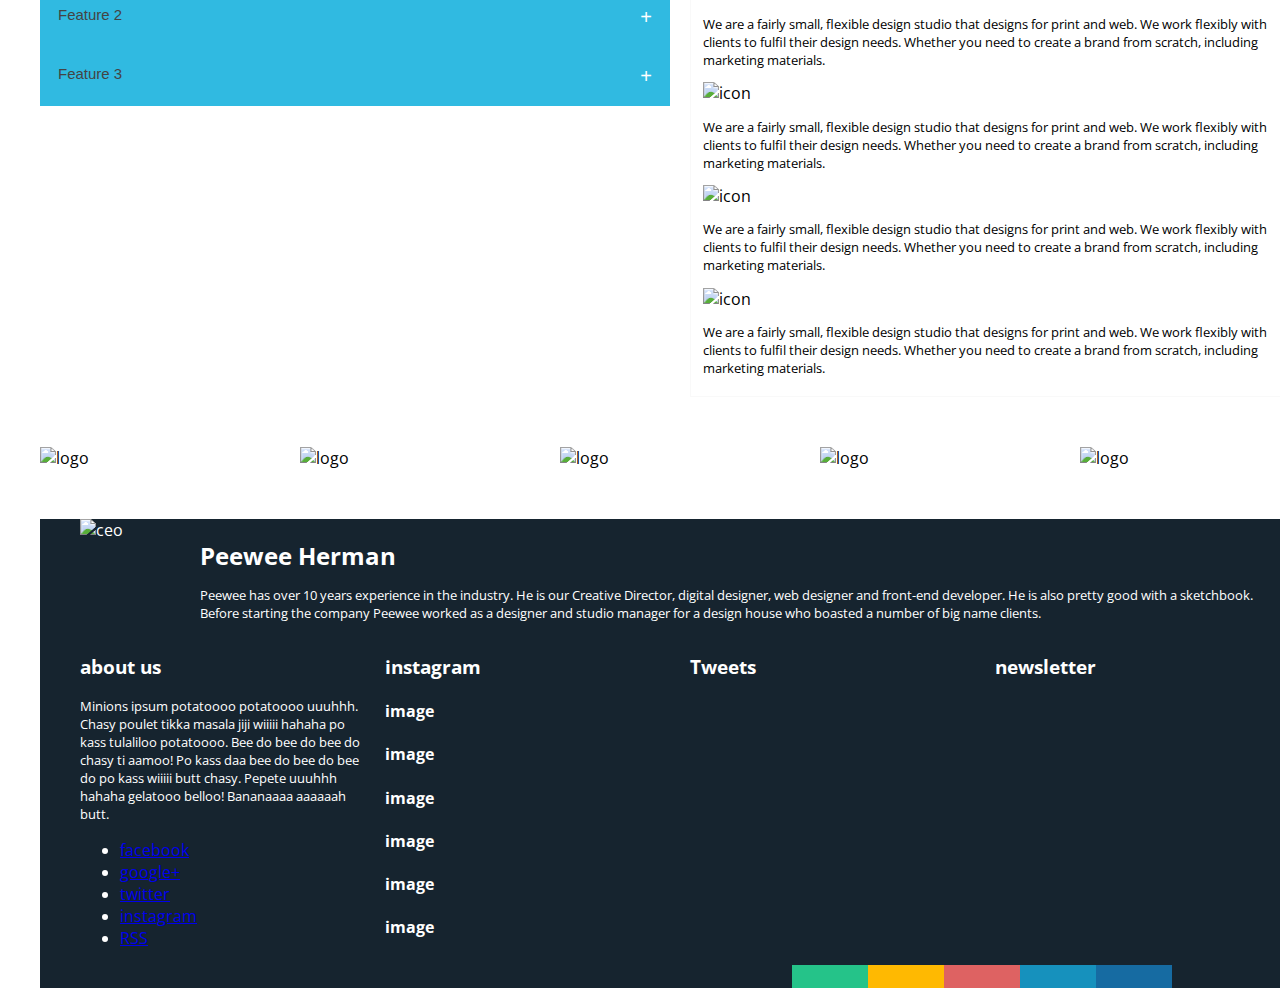
==== commit 1fb5f327: "4th commit" ====
--- a/index.html
+++ b/index.html
@@ -31,31 +31,31 @@
                     <span class="icon-text">Menu</span>
                 </a>
                 <ul class="menu">
-                    <li>
+                    <li class="menu-home">
                         <a href="index.html">
                             <i class="fa fa-home" aria-hidden="true"></i>
                             <span class="icon-label">home</span>
                         </a>
                     </li>
-                    <li>
+                    <li class="menu-pages">
                         <a href="page.html">
                             <i class="fa fa-pagelines" aria-hidden="true"></i>
                             <span class="icon-label">pages</span>
                         </a>
                     </li>
-                    <li>
+                    <li class="menu-blog">
                         <a href="blog.html">
                             <i class="fa fa-home" aria-hidden="true"></i>
                             <span class="icon-label">blog</span>
                         </a>
                     </li>
-                    <li>
+                    <li class="menu-porfolio">
                         <a href="portfolio.html">
                             <i class="fa fa-home" aria-hidden="true"></i>
                             <span class="icon-label">portfolio</span>
                         </a>
                     </li>
-                    <li>
+                    <li class="menu-contact">
                         <a href="contact.html">
                             <i class="fa fa-home" aria-hidden="true"></i>
                             <span class="icon-label">contact</span>
@@ -128,7 +128,7 @@
         </section><!-- services -->
         <section class="blog">
             <header class="blog-header">
-                <h2>What's Up Lately?</h2>
+                <h2>Our Lastest Projects</h2>
                 <h4>Read up on our latest work</h4>
             </header>
             <div class="blog-slider">
--- a/css/main.css
+++ b/css/main.css
@@ -10,6 +10,10 @@
 body {
     /*background-color: gray;*/
     font-family: 'Open Sans', sans-serif;
+}
+
+p {
+    font-size: 10pt;
 }
 
 .container {
@@ -94,6 +98,7 @@
 }
 
 .blog {
+    margin: 50px 0px;
     display: grid;
     grid-template-columns: 1fr;
 }
@@ -160,33 +165,11 @@
     text-align: center;
 }
 
-
-/* LAYOUT */
-
-@media screen and (min-width: 40em) {}
-
-
-
-.hero-area {
-    background-color: #ebebeb;
-}
-
-.page-footer {
-    background-color: #16242f;
-}
-
-.page-footer>.row:last-child {
-    background-image: url('../img/theme/bg_page_footer.png');
-    background-position: right bottom;
-    background-repeat: no-repeat;
-
-}
-
 /* Style the tab */
 .tab {
     overflow: hidden;
-    border: 1px solid #ccc;
-    background-color: #f1f1f1;
+    border: 1px solid #f9f9f9;
+    background-color: #f8f8f8;
 }
 
 /* Style the buttons that are used to open the tab content */
@@ -207,20 +190,20 @@
 
 /* Create an active/current tablink class */
 .tab button.active {
-    background-color: #ccc;
+    background-color: #ffffff;
 }
 
 /* Style the tab content */
 .tab-content {
     display: none;
     padding: 6px 12px;
-    border: 1px solid #ccc;
+    border: 1px solid #f9f9f9;
     border-top: none;
 }
 
 /* Style the button that is used to open and close the collapsible content */
 .collapsible {
-    background-color: #eee;
+    background-color: #30bae1;
     color: #444;
     cursor: pointer;
     padding: 18px;
@@ -234,7 +217,7 @@
 /* Add a background color to the button if it is clicked on (add the .active class with JS), and when you move the mouse over it (hover) */
 .active,
 .collapsible:hover {
-    background-color: #ccc;
+    background-color: #19b2de;
 }
 
 /* Style the collapsible content. Note: hidden by default */
@@ -247,16 +230,17 @@
 }
 
 .collapsible:after {
-    content: '\02795';
+    content: '+';
     /* Unicode character for "plus" sign (+) */
-    font-size: 13px;
+    font-size: 20px;
     color: white;
     float: right;
     margin-left: 5px;
-}
-
-.active:after {
-    content: "\2796";
+    text-decoration: none;
+}
+
+.collapsible.active:after {
+    content: '-';
     /* Unicode character for "minus" sign (-) */
 }
 
@@ -335,6 +319,28 @@
 .footer-img {
     grid-column: 8/13;
 }
+
+/* LAYOUT */
+
+@media screen and (min-width: 40em) {}
+
+
+
+.hero-area {
+    background-color: #ebebeb;
+}
+
+.page-footer {
+    background-color: #16242f;
+}
+
+.page-footer>.row:last-child {
+    background-image: url('../img/theme/bg_page_footer.png');
+    background-position: right bottom;
+    background-repeat: no-repeat;
+
+}
+
 
 /* MODULES */
 
@@ -356,8 +362,33 @@
 }
 
 .main-menu li {
-    background-color: #f2f2f2;
-    border: 1px solid #ccc;
+    border: none;
+
+}
+
+.main-menu ul li a {
+    text-decoration: none;
+    color: white;
+}
+
+.menu-home {
+    background-color: #25c389;
+}
+
+.menu-pages {
+    background-color: #ffb901;
+}
+
+.menu-blog {
+    background-color: #de6262;
+}
+
+.menu-porfolio {
+    background-color: #1691bd;
+}
+
+.menu-contact {
+    background-color: #166ba2;
 }
 
 .main-menu a {
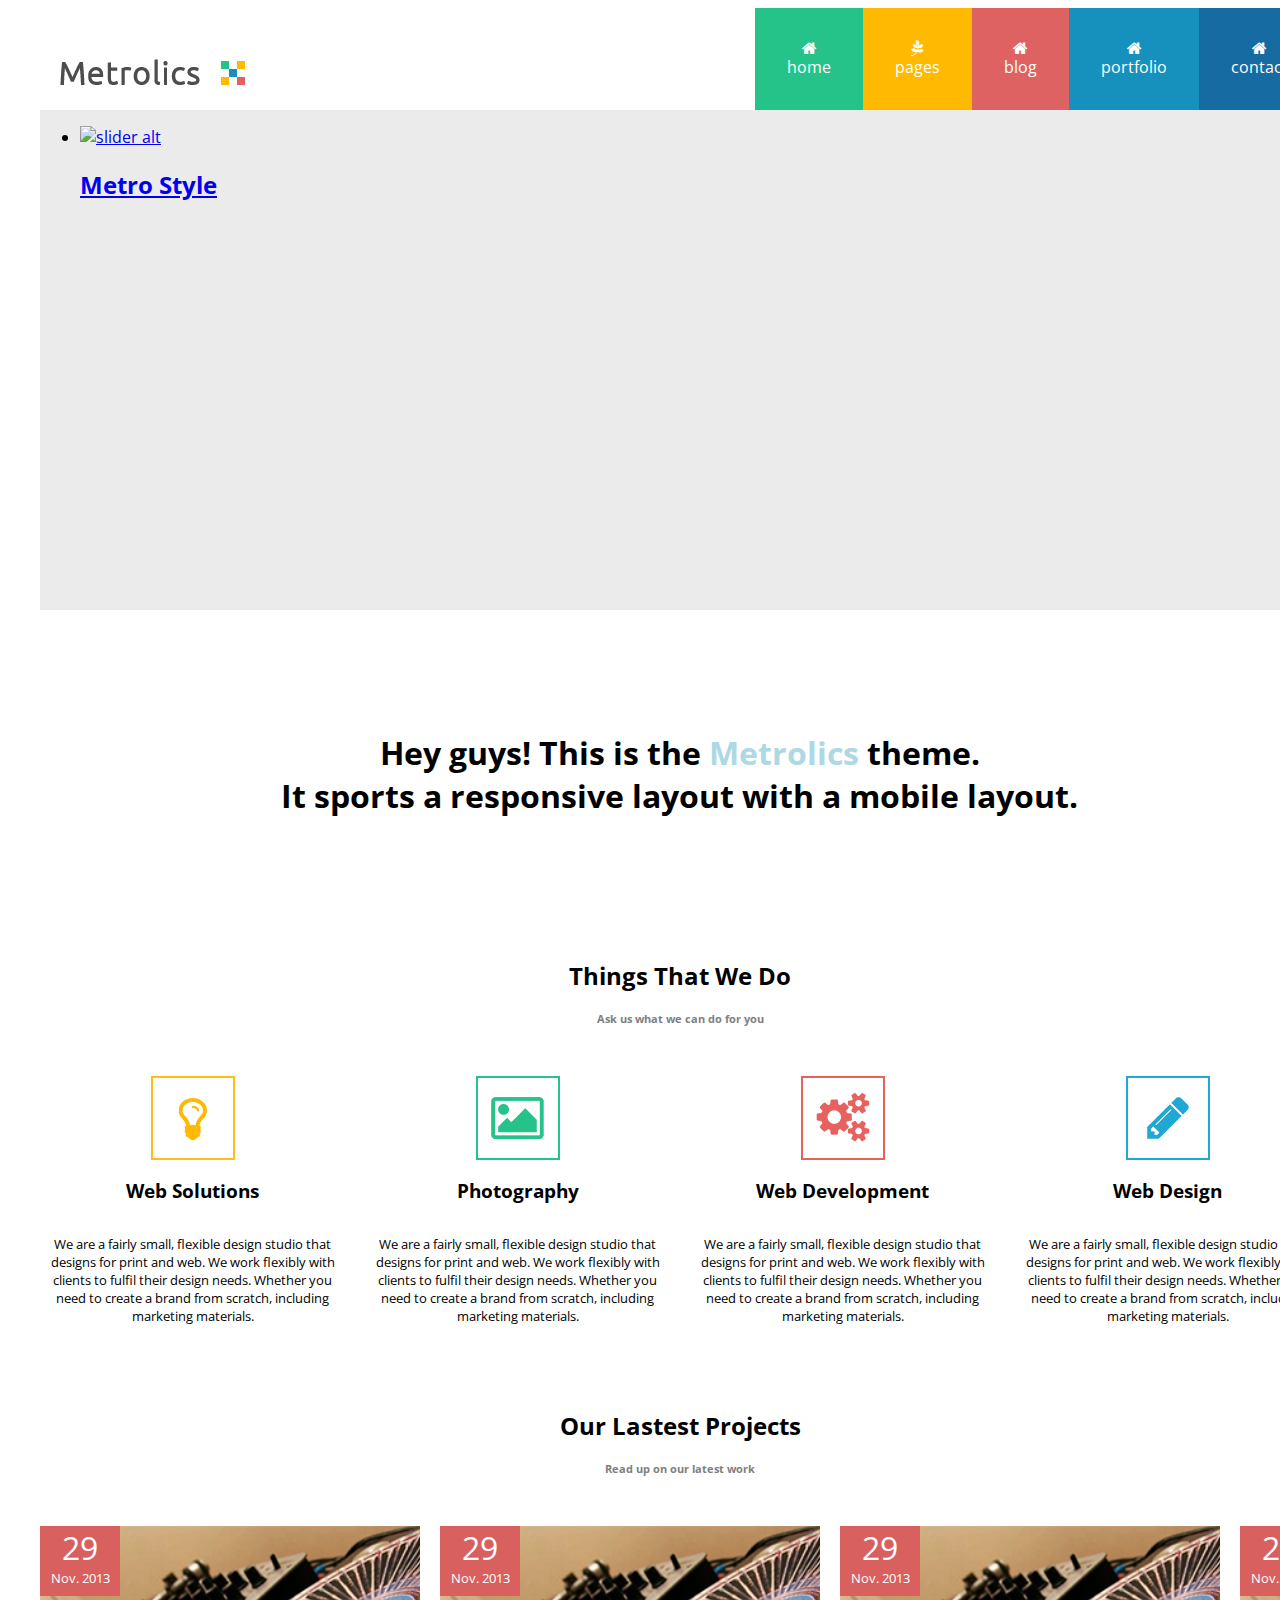
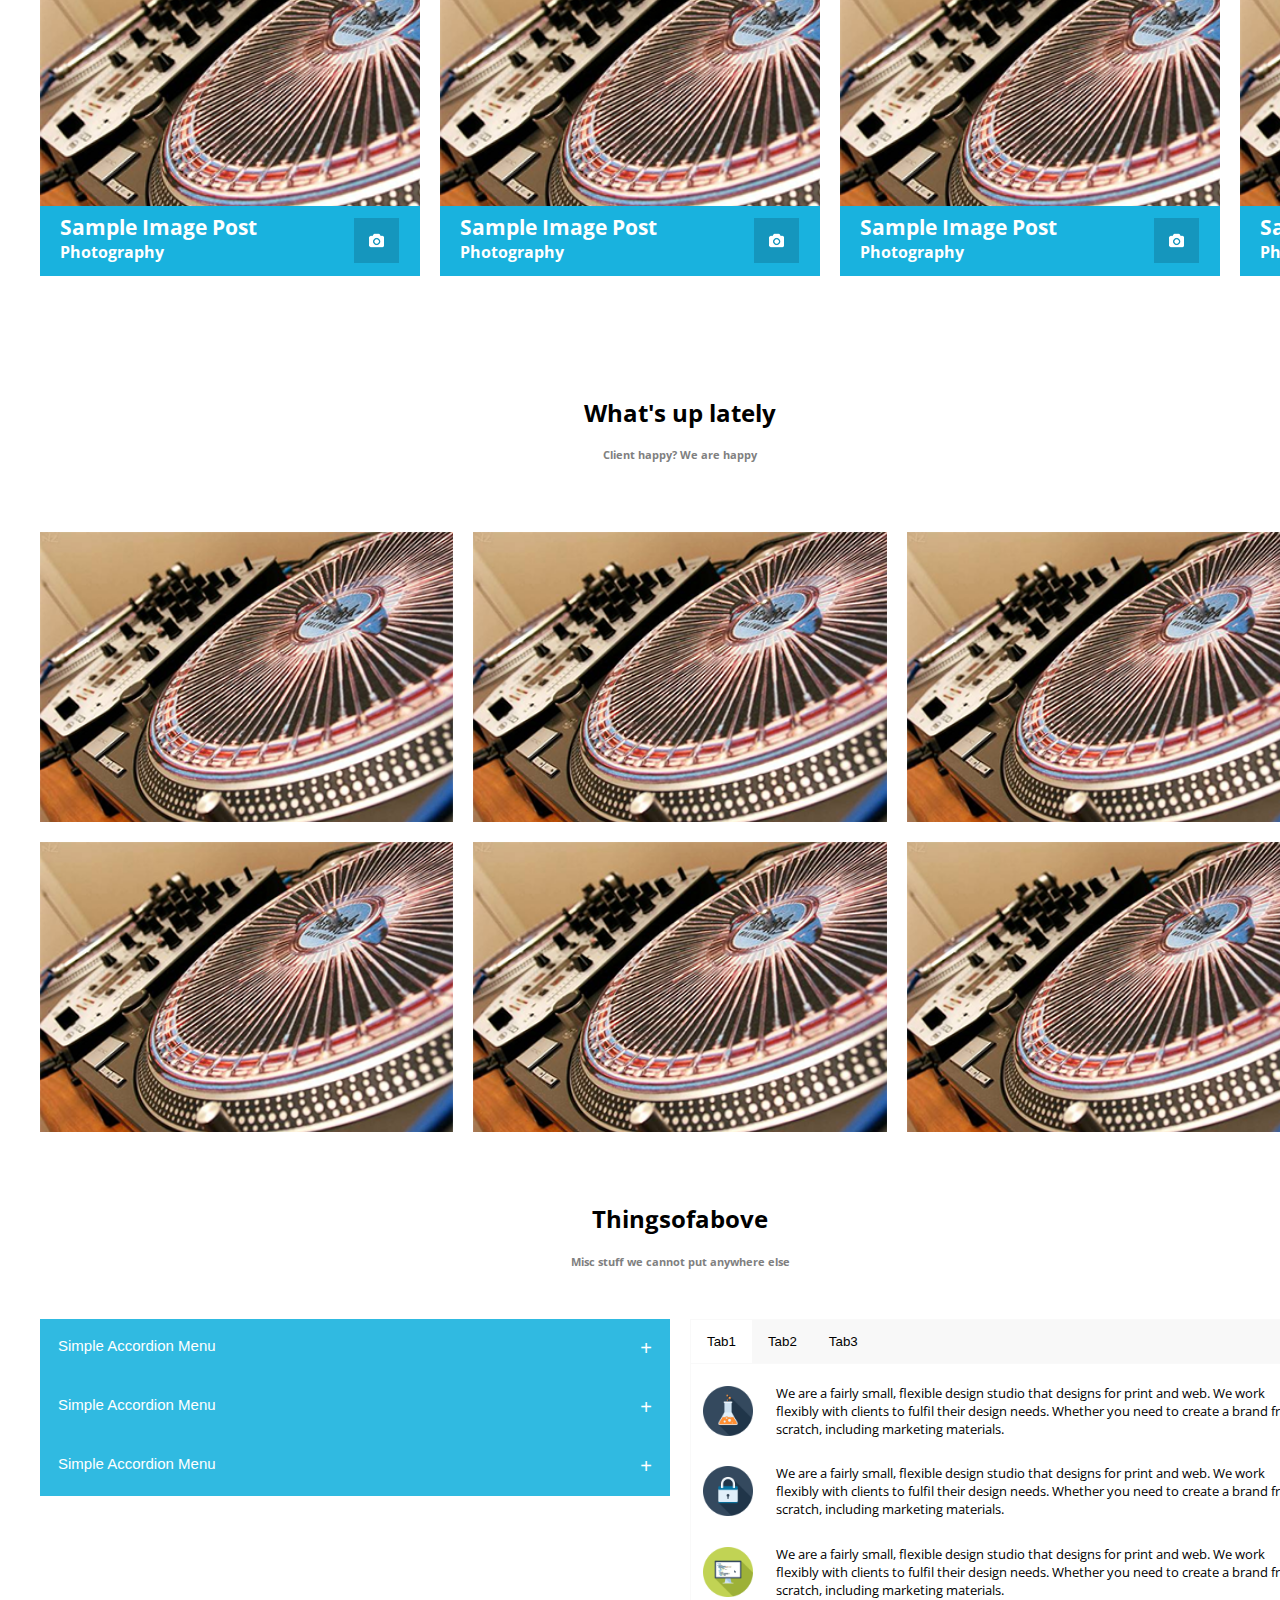
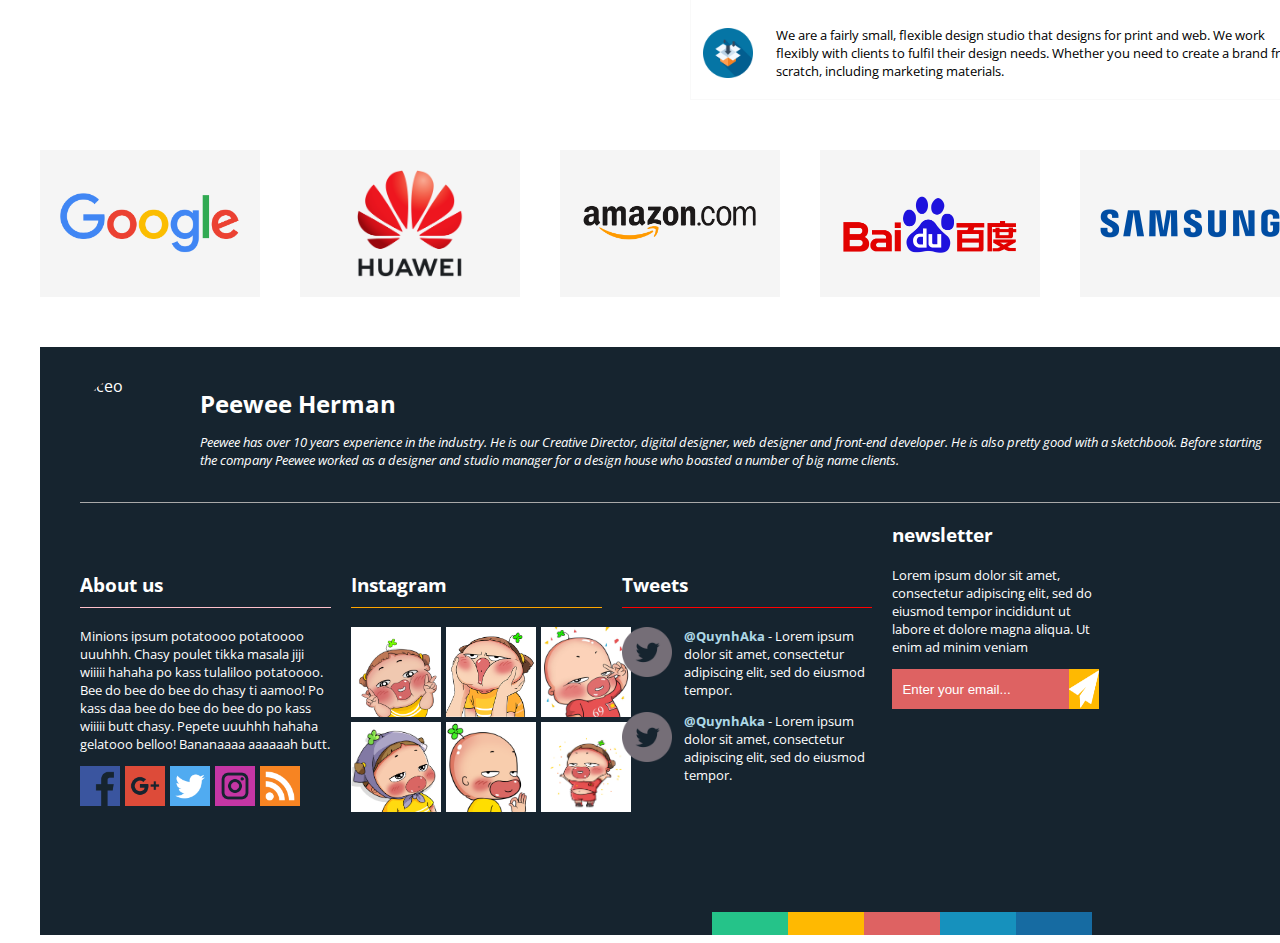
==== commit 509f8f39: "99% desktop" ====
--- a/index.html
+++ b/index.html
@@ -90,7 +90,7 @@
                 <h4>Ask us what we can do for you</h4>
             </header>
             <div class="service">
-                <img src="img/theme/solution-img.png" alt="icon" />
+                <div class="service_image solution_image"></div>
                 <h3>Web Solutions</h3>
                 <p>
                     We are a fairly small, flexible design studio that designs for
@@ -99,7 +99,7 @@
                 </p>
             </div>
             <div class="service">
-                <img src="img/theme/photography-img.png" alt="icon" />
+                <div class="service_image photography_image"></div>
                 <h3>Photography</h3>
                 <p>
                     We are a fairly small, flexible design studio that designs for
@@ -108,7 +108,7 @@
                 </p>
             </div>
             <div class="service">
-                <img src="img/theme/dev-img.png" alt="icon" />
+                <div class="service_image development_image"></div>
                 <h3>Web Development</h3>
                 <p>
                     We are a fairly small, flexible design studio that designs for
@@ -117,7 +117,7 @@
                 </p>
             </div>
             <div class="service">
-                <img src="img/theme/design-img.png" alt="icon" />
+                <div class="service_image design_image"></div>
                 <h3>Web Design</h3>
                 <p>
                     We are a fairly small, flexible design studio that designs for
@@ -133,7 +133,7 @@
             </header>
             <div class="blog-slider">
                 <article class="blog-entry">
-                    <time datetime="2013-05-14">29 Nov. 2013</time>
+                    <time datetime="2013-05-14"><span>29</span><br> Nov. 2013</time>
                     <div>
                         <h2>Sample Image Post</h2>
                         <h3>Photography</h3>
@@ -141,7 +141,7 @@
                     </div>
                 </article>
                 <article class="blog-entry">
-                    <time datetime="2013-05-14">29 Nov. 2013</time>
+                    <time datetime="2013-05-14"><span>29</span><br> Nov. 2013</time>
                     <div>
                         <h2>Sample Image Post</h2>
                         <h3>Photography</h3>
@@ -149,7 +149,7 @@
                     </div>
                 </article>
                 <article class="blog-entry">
-                    <time datetime="2013-05-14">29 Nov. 2013</time>
+                    <time datetime="2013-05-14"><span>29</span><br> Nov. 2013</time>
                     <div>
                         <h2>Sample Image Post</h2>
                         <h3>Photography</h3>
@@ -157,7 +157,7 @@
                     </div>
                 </article>
                 <article class="blog-entry">
-                    <time datetime="2013-05-14">29 Nov. 2013</time>
+                    <time datetime="2013-05-14"><span>29</span><br> Nov. 2013</time>
                     <div>
                         <h2>Sample Image Post</h2>
                         <h3>Photography</h3>
@@ -168,7 +168,7 @@
         </section><!-- blog -->
         <section class="projects">
             <header class="project-header">
-                <h2>what's up lately</h2>
+                <h2>What's up lately</h2>
                 <h4>Client happy? We are happy</h2>
             </header>
             <article class="project">
@@ -220,150 +220,175 @@
                 <h4>Misc stuff we cannot put anywhere else</h4>
             </header>
             <div class="accordions">
-                <button class="collapsible">Feature 1</button>
+                <button class="collapsible">Simple Accordion Menu</button>
                 <div class="accordion-content">
+                    <img src="img/theme/light-bulb-on.png">
+                    <h3>Web Solution</h3>
                     <p>explanation of feature 1. Lorem ipsum dolor sit amet, consectetur adipisicing elit, sed do eiusmod tempor incididunt ut labore et dolore magna aliqua. Ut enim ad minim veniam, quis nostrud exercitation ullamco laboris nisi ut aliquip ex ea commodo consequat.</p>
                 </div>
-                <button class="collapsible">Feature 2</button>
+                <button class="collapsible">Simple Accordion Menu</button>
                 <div class="accordion-content">
+                    <img src="img/theme/light-bulb-on.png">
+                    <h3>Web Solution</h3>
                     <p>explanation of feature 3. Lorem ipsum dolor sit amet, consectetur adipisicing elit, sed do eiusmod tempor incididunt ut labore et dolore magna aliqua. Ut enim ad minim veniam, quis nostrud exercitation ullamco laboris nisi ut aliquip ex ea commodo consequat.</p>
                 </div>
-                <button class="collapsible">Feature 3</button>
+                <button class="collapsible">Simple Accordion Menu</button>
                 <div class="accordion-content">
+                    <img src="img/theme/light-bulb-on.png">
+                    <h3>Web Solution</h3>
                     <p>explanation of feature 3. Lorem ipsum dolor sit amet, consectetur adipisicing elit, sed do eiusmod tempor incididunt ut labore et dolore magna aliqua. Ut enim ad minim veniam, quis nostrud exercitation ullamco laboris nisi ut aliquip ex ea commodo consequat.</p>
                 </div>
             </div>
             <div class="info-tabs">
                 <div class="tab">
-                    <button class="tab-links" onclick="openCity(event, 'tab1')" id="defaultOpen">Tab1</button>
-                    <button class="tab-links" onclick="openCity(event, 'tab2')">Tab2</button>
-                    <button class="tab-links" onclick="openCity(event, 'tab3')">Tab3</button>
+                    <button class="tab-links" onclick="openTab(event, 'tab1')" id="defaultOpen">Tab1</button>
+                    <button class="tab-links" onclick="openTab(event, 'tab2')">Tab2</button>
+                    <button class="tab-links" onclick="openTab(event, 'tab3')">Tab3</button>
                 </div>
                 <div id="tab1" class="tab-content">
-                    <img src="img/icon.png" alt="icon" />
-                    <p>
-                        We are a fairly small, flexible design studio that designs for
-                        print and web. We work flexibly with clients to fulfil their design needs.
-                        Whether you need to create a brand from scratch, including marketing
-                        materials.
-                    </p>
-                    <img src="img/icon.png" alt="icon" />
-                    <p>
-                        We are a fairly small, flexible design studio that designs for
-                        print and web. We work flexibly with clients to fulfil their design needs.
-                        Whether you need to create a brand from scratch, including marketing
-                        materials.
-                    </p>
-                    <img src="img/icon.png" alt="icon" />
-                    <p>
-                        We are a fairly small, flexible design studio that designs for
-                        print and web. We work flexibly with clients to fulfil their design needs.
-                        Whether you need to create a brand from scratch, including marketing
-                        materials.
-                    </p>
-                    <img src="img/icon.png" alt="icon" />
-                    <p>
-                        We are a fairly small, flexible design studio that designs for
-                        print and web. We work flexibly with clients to fulfil their design needs.
-                        Whether you need to create a brand from scratch, including marketing
-                        materials.
-                    </p>
+                    <div class="content-in-tab">
+                        <img src="img/theme/flask.png" alt="icon" />
+                        <p>
+                            We are a fairly small, flexible design studio that designs for
+                            print and web. We work flexibly with clients to fulfil their design needs.
+                            Whether you need to create a brand from scratch, including marketing
+                            materials.
+                        </p>
+                    </div>
+                    <div class="content-in-tab">
+                        <img src="img/theme/padlock.png" alt="icon" />
+                        <p>
+                            We are a fairly small, flexible design studio that designs for
+                            print and web. We work flexibly with clients to fulfil their design needs.
+                            Whether you need to create a brand from scratch, including marketing
+                            materials.
+                        </p>
+                    </div>
+                    <div class="content-in-tab">
+                        <img src="img/theme/computer.png" alt="icon" />
+                        <p>
+                            We are a fairly small, flexible design studio that designs for
+                            print and web. We work flexibly with clients to fulfil their design needs.
+                            Whether you need to create a brand from scratch, including marketing
+                            materials.
+                        </p>
+                    </div>
+                    <div class="content-in-tab">
+                        <img src="img/theme/open-box.png" alt="icon" />
+                        <p>
+                            We are a fairly small, flexible design studio that designs for
+                            print and web. We work flexibly with clients to fulfil their design needs.
+                            Whether you need to create a brand from scratch, including marketing
+                            materials.
+                        </p>
+                    </div>
                 </div><!-- tab-content -->
                 <div id="tab2" class="tab-content">
-                    <img src="img/icon.png" alt="icon" />
-                    <p>
-                        We are a fairly small, flexible design studio that designs for
-                        print and web. We work flexibly with clients to fulfil their design needs.
-                        Whether you need to create a brand from scratch, including marketing
-                        materials.
-                    </p>
-                    <img src="img/icon.png" alt="icon" />
-                    <p>
-                        We are a fairly small, flexible design studio that designs for
-                        print and web. We work flexibly with clients to fulfil their design needs.
-                        Whether you need to create a brand from scratch, including marketing
-                        materials.
-                    </p>
-                    <img src="img/icon.png" alt="icon" />
-                    <p>
-                        We are a fairly small, flexible design studio that designs for
-                        print and web. We work flexibly with clients to fulfil their design needs.
-                        Whether you need to create a brand from scratch, including marketing
-                        materials.
-                    </p>
-                    <img src="img/icon.png" alt="icon" />
-                    <p>
-                        We are a fairly small, flexible design studio that designs for
-                        print and web. We work flexibly with clients to fulfil their design needs.
-                        Whether you need to create a brand from scratch, including marketing
-                        materials.
-                    </p>
+                    <div class="content-in-tab">
+                        <img src="img/theme/padlock.png" alt="icon" />
+                        <p>
+                            We are a fairly small, flexible design studio that designs for
+                            print and web. We work flexibly with clients to fulfil their design needs.
+                            Whether you need to create a brand from scratch, including marketing
+                            materials.
+                        </p>
+                    </div>
+                    <div class="content-in-tab">
+                        <img src="img/theme/flask.png" alt="icon" />
+                        <p>
+                            We are a fairly small, flexible design studio that designs for
+                            print and web. We work flexibly with clients to fulfil their design needs.
+                            Whether you need to create a brand from scratch, including marketing
+                            materials.
+                        </p>
+                    </div>
+                    <div class="content-in-tab">
+                        <img src="img/theme/computer.png" alt="icon" />
+                        <p>
+                            We are a fairly small, flexible design studio that designs for
+                            print and web. We work flexibly with clients to fulfil their design needs.
+                            Whether you need to create a brand from scratch, including marketing
+                            materials.
+                        </p>
+                    </div>
+                    <div class="content-in-tab">
+                        <img src="img/theme/open-box.png" alt="icon" />
+                        <p>
+                            We are a fairly small, flexible design studio that designs for
+                            print and web. We work flexibly with clients to fulfil their design needs.
+                            Whether you need to create a brand from scratch, including marketing
+                            materials.
+                        </p>
+                    </div>
                 </div><!-- tab-content -->
                 <div id="tab3" class="tab-content">
-                    <img src="img/icon.png" alt="icon" />
-                    <p>
-                        We are a fairly small, flexible design studio that designs for
-                        print and web. We work flexibly with clients to fulfil their design needs.
-                        Whether you need to create a brand from scratch, including marketing
-                        materials.
-                    </p>
-                    <img src="img/icon.png" alt="icon" />
-                    <p>
-                        We are a fairly small, flexible design studio that designs for
-                        print and web. We work flexibly with clients to fulfil their design needs.
-                        Whether you need to create a brand from scratch, including marketing
-                        materials.
-                    </p>
-                    <img src="img/icon.png" alt="icon" />
-                    <p>
-                        We are a fairly small, flexible design studio that designs for
-                        print and web. We work flexibly with clients to fulfil their design needs.
-                        Whether you need to create a brand from scratch, including marketing
-                        materials.
-                    </p>
-                    <img src="img/icon.png" alt="icon" />
-                    <p>
-                        We are a fairly small, flexible design studio that designs for
-                        print and web. We work flexibly with clients to fulfil their design needs.
-                        Whether you need to create a brand from scratch, including marketing
-                        materials.
-                    </p>
+                    <div class="content-in-tab">
+                        <img src="img/theme/padlock.png" alt="icon" />
+                        <p>
+                            We are a fairly small, flexible design studio that designs for
+                            print and web. We work flexibly with clients to fulfil their design needs.
+                            Whether you need to create a brand from scratch, including marketing
+                            materials.
+                        </p>
+                    </div>
+                    <div class="content-in-tab">
+                        <img src="img/theme/flask.png" alt="icon" />
+                        <p>
+                            We are a fairly small, flexible design studio that designs for
+                            print and web. We work flexibly with clients to fulfil their design needs.
+                            Whether you need to create a brand from scratch, including marketing
+                            materials.
+                        </p>
+                    </div>
+                    <div class="content-in-tab">
+                        <img src="img/theme/open-box.png" alt="icon" />
+                        <p>
+                            We are a fairly small, flexible design studio that designs for
+                            print and web. We work flexibly with clients to fulfil their design needs.
+                            Whether you need to create a brand from scratch, including marketing
+                            materials.
+                        </p>
+                    </div>
+                    <div class="content-in-tab">
+                        <img src="img/theme/computer.png" alt="icon" />
+                        <p>
+                            We are a fairly small, flexible design studio that designs for
+                            print and web. We work flexibly with clients to fulfil their design needs.
+                            Whether you need to create a brand from scratch, including marketing
+                            materials.
+                        </p>
+                    </div>
                 </div><!-- tab-content -->
             </div><!-- info-tabs -->
         </div><!-- other-info -->
         <section class="clients">
-            <div class="client">
-                <img src="img/netbeansIcon.png" alt="logo" class="assort-logo" />
-            </div>
-            <div class="client">
-                <img src="img/netbeansIcon.png" alt="logo" class="assort-logo" />
-            </div>
-            <div class="client">
-                <img src="img/netbeansIcon.png" alt="logo" class="assort-logo" />
-            </div>
-            <div class="client">
-                <img src="img/netbeansIcon.png" alt="logo" class="assort-logo" />
-            </div>
-            <div class="client">
-                <img src="img/netbeansIcon.png" alt="logo" class="assort-logo" />
+            <div class="client google-client">
+            </div>
+            <div class="client huawei-client">
+            </div>
+            <div class="client amazon-client">
+            </div>
+            <div class="client baidu-client">
+            </div>
+            <div class="client samsung-client">
             </div>
         </section><!-- clients -->
         <footer class="page-footer">
             <div class="footer-container">
                 <div class="CEO-info">
-                    <img src="img/ceo.jpg" alt="ceo" />
+                    <img src="img/theme/ceo.jpg" alt="ceo" />
                     <h2>Peewee Herman</h2>
-                    <p>
-                        Peewee has over 10 years experience in the industry. He is
-                        our Creative Director, digital designer, web designer and
-                        front-end developer. He is also pretty good with a sketchbook.
-                        Before starting the company Peewee worked as a designer and
-                        studio manager for a design house who boasted a number of
-                        big name clients.
+                    <p><i>
+                            Peewee has over 10 years experience in the industry. He is
+                            our Creative Director, digital designer, web designer and
+                            front-end developer. He is also pretty good with a sketchbook.
+                            Before starting the company Peewee worked as a designer and
+                            studio manager for a design house who boasted a number of
+                            big name clients.</i>
                     </p>
                 </div>
                 <div class="about-us">
-                    <h3>about us</h3>
+                    <h3>About us</h3>
                     <p>
                         Minions ipsum potatoooo potatoooo uuuhhh. Chasy poulet
                         tikka masala jiji wiiiii hahaha po kass tulaliloo
@@ -372,52 +397,49 @@
                         chasy. Pepete uuuhhh hahaha gelatooo belloo!
                         Bananaaaa aaaaaah butt.
                     </p>
-                    <ul class="social-nav">
-                        <li>
-                            <a href="#">facebook</a>
-                        </li>
-                        <li>
-                            <a href="#">google+</a>
-                        </li>
-                        <li>
-                            <a href="#">twitter</a>
-                        </li>
-                        <li>
-                            <a href="#">instagram</a>
-                        </li>
-                        <li>
-                            <a href="#">RSS</a>
-                        </li>
-                    </ul>
+                    <div class="social-nav">
+                        <a href="#"><img src="img/theme/facebook.png"></a>
+                        <a href="#"><img src="img/theme/google-plus.png"></a>
+                        <a href="#"><img src="img/theme/twitter.png"></a>
+                        <a href="#"><img src="img/theme/instagram.png"></a>
+                        <a href="#"><img src="img/theme/rss.png"></a>
+                    </div>
                 </div><!-- about-us -->
                 <div class="instagram">
-                    <h3>instagram</h3>
+                    <h3>Instagram</h3>
                     <div class="instagram-list">
-                        <div class="instagram-item">
-                            <h4>image</h4>
-                        </div>
-                        <div class="instagram-item">
-                            <h4>image</h4>
-                        </div>
-                        <div class="instagram-item">
-                            <h4>image</h4>
-                        </div>
-                        <div class="instagram-item">
-                            <h4>image</h4>
-                        </div>
-                        <div class="instagram-item">
-                            <h4>image</h4>
-                        </div>
-                        <div class="instagram-item">
-                            <h4>image</h4>
+                        <div class="instagram-item insta-1">
+                        </div>
+                        <div class="instagram-item insta-2">
+                        </div>
+                        <div class="instagram-item insta-3">
+                        </div>
+                        <div class="instagram-item insta-4">
+                        </div>
+                        <div class="instagram-item insta-5">
+                        </div>
+                        <div class="instagram-item insta-6">
                         </div>
                     </div>
                 </div>
                 <div class="tweets">
                     <h3>Tweets</h3>
-                </div>
-                <div class="newsletter">
+                    <div class="tweet tweet-1">
+                        <img src="img/theme/twitter-logo.png" alt="twitter">
+                        <p><a href="#">@QuynhAka</a> - Lorem ipsum dolor sit amet, consectetur adipiscing elit, sed do eiusmod tempor.</p>
+                    </div>
+                    <div class="tweet tweet-2">
+                        <img src="img/theme/twitter-logo.png" alt="twitter">
+                        <p><a href="#">@QuynhAka</a> - Lorem ipsum dolor sit amet, consectetur adipiscing elit, sed do eiusmod tempor.</p>
+                    </div>
+                </div>
+                <div class="Newsletter">
                     <h3>newsletter</h3>
+                    <p>Lorem ipsum dolor sit amet, consectetur adipiscing elit, sed do eiusmod tempor incididunt ut labore et dolore magna aliqua. Ut enim ad minim veniam</p>
+                    <div class="news-inp">
+                        <input type="text" placeholder="Enter your email...">
+                        <a href="#"><img src="img/theme/sent-mail.png"></a>
+                    </div>
                 </div>
                 <img class="footer-img" src="img/theme/bg_page_footer.png">
             </div>
--- a/css/main.css
+++ b/css/main.css
@@ -10,6 +10,7 @@
 body {
     /*background-color: gray;*/
     font-family: 'Open Sans', sans-serif;
+    overflow-x: hidden;
 }
 
 p {
@@ -97,6 +98,34 @@
     text-align: center;
 }
 
+.service_image {
+    background-size: initial;
+    background-repeat: no-repeat;
+    background-position: center center;
+    width: 80px;
+    height: 80px;
+}
+
+.solution_image {
+    background-image: url('../img/theme/solution-img.png');
+    border: solid 2px #febe15;
+}
+
+.photography_image {
+    background-image: url('../img/theme/photography-img.png');
+    border: solid 2px #25c389;
+}
+
+.development_image {
+    background-image: url('../img/theme/dev-img.png');
+    border: solid 2px #e7615e;
+}
+
+.design_image {
+    background-image: url('../img/theme/design-img.png');
+    border: solid 2px #1fa8d4;
+}
+
 .blog {
     margin: 50px 0px;
     display: grid;
@@ -119,19 +148,131 @@
 }
 
 .blog-slider {
-    overflow: scroll;
     display: grid;
     grid-template-columns: repeat(4, 380px);
     grid-template-rows: 1fr;
     grid-column-gap: 20px;
     overflow-x: scroll;
-    margin-bottom: 50px;
+    overflow-y: hidden margin-bottom: 50px;
+    padding-bottom: 50px;
+}
+
+.blog-entry {
+    display: grid;
+    grid-template-columns: 1fr 1fr 1fr 1fr;
+    grid-template-rows: repeat(5, 1fr);
+    grid-column-gap: 20px;
+    background-image: url("../img/theme/blog-img.png");
+    background-size: cover;
+}
+
+.blog-entry>time {
+    grid-column: 1/2;
+    grid-row: 1/2;
+    background-color: #d8605f;
+    color: white;
+    text-align: center;
+    padding: auto;
+    font-size: 10pt;
+}
+
+.blog-entry>time>span {
+    font-size: 24pt;
+}
+
+.blog-entry>div {
+    height: 70px;
+    grid-column: 1/5;
+    grid-row: 5/6;
+    background-color: #19b2de;
+    color: white;
+    display: grid;
+    grid-template-columns: 4fr 1fr;
+    grid-template-rows: 1fr 1fr;
+}
+
+
+
+.blog-entry>div>h2 {
+    margin: 0 0 0 20px;
+    align-self: end;
+    font-size: 16pt;
+}
+
+.blog-entry>div>h3 {
+    margin: 0 0 0 20px;
+    grid-row: 2/3;
+    grid-column: 1/2;
+    align-self: start;
+    font-size: 12pt;
+    text-decoration: none;
+}
+
+.blog-entry>div>img {
+    grid-row: 1/3;
+    grid-column: 2/3;
+    background-color: #1596bd;
+    padding: 15px;
+    margin: 0 0 0 10px;
+    align-self: center;
 }
 
 .projects {
     display: grid;
     grid-template-columns: repeat(3, 1fr);
-    grid-column-gap: 20px;
+    grid-gap: 20px;
+
+}
+
+.project {
+    background-image: url("../img/theme/page-img.png");
+    background-size: cover;
+
+}
+
+.project>div {
+    margin: 0;
+    height: 100%;
+    display: grid;
+    grid-template-columns: 4fr 1fr;
+    grid-template-rows: 8fr 1fr 1fr;
+    background-color: rgba(25, 178, 222, 0.9);
+    opacity: 0;
+}
+
+.project>div:hover {
+    opacity: 1;
+    transition-duration: 0.5s;
+}
+
+.project>div>* {
+    color: white;
+}
+
+.project>div>h2 {
+    margin: 0 0 0 20px;
+    grid-row: 2/3;
+    grid-column: 1/2;
+    align-self: end;
+    font-size: 16pt;
+}
+
+.project>div>h3 {
+    margin: 0 0 0 20px;
+    grid-row: 3/4;
+    grid-column: 1/2;
+    align-self: start;
+    font-size: 12pt;
+    text-decoration: none;
+}
+
+.project>div>img {
+    grid-row: 2/4;
+    grid-column: 2/3;
+    background-color: #1596bd;
+    padding: 15px;
+    margin: 0 0 0 10px;
+    align-self: center;
 }
 
 .project-header {
@@ -201,10 +342,22 @@
     border-top: none;
 }
 
+.content-in-tab {
+    display: grid;
+    grid-template-columns: 1fr 10fr;
+    grid-column-gap: 20px;
+    align-items: center;
+}
+
+.content-in-tab>img {
+    max-width: 50px;
+    max-height: 50px;
+}
+
 /* Style the button that is used to open and close the collapsible content */
 .collapsible {
     background-color: #30bae1;
-    color: #444;
+    color: white;
     cursor: pointer;
     padding: 18px;
     width: 100%;
@@ -227,6 +380,31 @@
     overflow: hidden;
     transition: max-height 0.2s ease-out;
     background-color: #f1f1f1;
+    display: grid;
+    grid-template-columns: 1fr 4fr;
+    grid-template-rows: 1fr 3fr;
+}
+
+.accordion-content>img {
+    grid-column: 1/2;
+    grid-row: 1/3;
+    max-height: 50px;
+    max-width: 50px;
+    padding: 20px;
+    background-color: #25c389;
+    justifu-self: center;
+    align-self: center;
+}
+
+.accordion-content>h3 {
+    grid-column: 2/3;
+    grid-row: 1/2;
+    margin-bottom: 0;
+}
+
+.accordion-content>p {
+    grid-column: 2/3;
+    grid-row: 2/3;
 }
 
 .collapsible:after {
@@ -251,6 +429,36 @@
     margin: 50px 0;
 }
 
+.client {
+    width: 220px;
+    height: 147px;
+    background-color: #f5f5f5;
+    background-size: 180px auto;
+    background-position: center center;
+    background-repeat: no-repeat;
+}
+
+.google-client {
+    background-image: url("../img/theme/google.png");
+}
+
+.huawei-client {
+    background-image: url("../img/theme/huawei.png");
+    background-size: auto 107px;
+}
+
+.amazon-client {
+    background-image: url("../img/theme/amazon.png");
+}
+
+.baidu-client {
+    background-image: url("../img/theme/baidu.png");
+}
+
+.samsung-client {
+    background-image: url("../img/theme/samsung.png");
+}
+
 footer {
     color: white;
     width: 100vw;
@@ -265,21 +473,29 @@
     justify-self: center;
     align-self: center;
     width: 1200px;
-    padding: 0px 10px;
+    padding: 20px 10px 0 10px;
     display: grid;
     grid-template-columns: repeat(12, 1fr);
     grid-column-gap: 20px;
+
+
 }
 
 .CEO-info {
     grid-column: 1/13;
     display: grid;
     grid-template-columns: repeat(10, 1fr);
+    padding-bottom: 20px;
+    border-bottom: solid darkgray 1px;
 }
 
 .CEO-info>img {
     grid-row: 1/3;
     grid-column: 1/2;
+    width: 100px;
+    height: 100px;
+    border-radius: 100%;
+    align-self: center;
 }
 
 .CEO-info>h2 {
@@ -298,25 +514,142 @@
 .tweets,
 .newsletter {
     grid-row: 2/3;
+    padding-top: 50px;
 }
 
 .about-us {
     grid-column: 1/4;
 }
 
+.about-us>h3 {
+    padding-bottom: 10px;
+    border-bottom: solid pink .5px;
+}
+
+.social-nav {
+    display: flex;
+}
+
+.social-nav>a img {
+    max-width: 40px;
+    padding-right: 5px;
+}
+
 .instagram {
     grid-column: 4/7
 }
 
+.instagram>h3 {
+    padding-bottom: 10px;
+    border-bottom: solid orange .5px;
+}
+
+.instagram-list {
+    display: grid;
+    grid-template-columns: 1fr 1fr 1fr;
+    grid-template-rows: 1fr 1fr;
+    grid-gap: 5px;
+}
+
+.instagram-list>div {
+    height: 90px;
+    width: 90px;
+    background-size: cover;
+    background-position: center center;
+}
+
+.insta-1 {
+    background-image: url("../img/theme/insta-1.png");
+}
+
+.insta-2 {
+    background-image: url("../img/theme/insta-2.png");
+}
+
+.insta-3 {
+    background-image: url("../img/theme/insta-3.png");
+}
+
+.insta-4 {
+    background-image: url("../img/theme/insta-4.png");
+}
+
+.insta-5 {
+    background-image: url("../img/theme/insta-5.png");
+}
+
+.insta-6 {
+    background-image: url("../img/theme/insta-6.png");
+}
+
 .tweets {
     grid-column: 7/10;
 }
 
+.tweets>h3 {
+    padding-bottom: 10px;
+    border-bottom: solid red .5px;
+}
+
+.tweet {
+    display: grid;
+    grid-template-columns: 1fr 3fr;
+}
+
+.tweet>img {
+    max-height: 50px;
+}
+
+.tweet>p {
+    margin-top: 0;
+}
+
+.tweet>p>a {
+    text-decoration: none;
+    font-weight: bold;
+    color: lightblue;
+}
+
 .newsletter {
     grid-column: 10/13;
 }
 
+.newsletter>h3 {
+    padding-bottom: 10px;
+    border-bottom: solid lightblue .5px;
+}
+
+.news-inp {
+    display: grid;
+    grid-template-columns: 7fr 1fr;
+    height: 40px;
+}
+
+.news-inp>input {
+    height: 100%;
+    background-color: #de6262;
+    border: none;
+    color: white;
+    padding: 0;
+}
+
+.news-inp>input::placeholder {
+    color: white;
+    padding-left: 10px;
+}
+
+.news-inp>a {
+    background-color: #ffb901;
+}
+
+.news-inp>a img {
+    height: 100%;
+    width: 30px;
+    padding: auto;
+}
+
 .footer-img {
+    margin-top: 100px;
     grid-column: 8/13;
 }
 
@@ -470,4 +803,21 @@
 
 @media screen and (min-width: 64em) {
     /* styles for large and onward only */
+}
+
+/* width */
+::-webkit-scrollbar {
+    height: 5px;
+}
+
+/* Track */
+::-webkit-scrollbar-track {
+    background-color: #e6e6e6;
+    border-radius: 2.5px;
+}
+
+/* Handle */
+::-webkit-scrollbar-thumb {
+    background: #1cb1db;
+    border-radius: 2.5px;
 }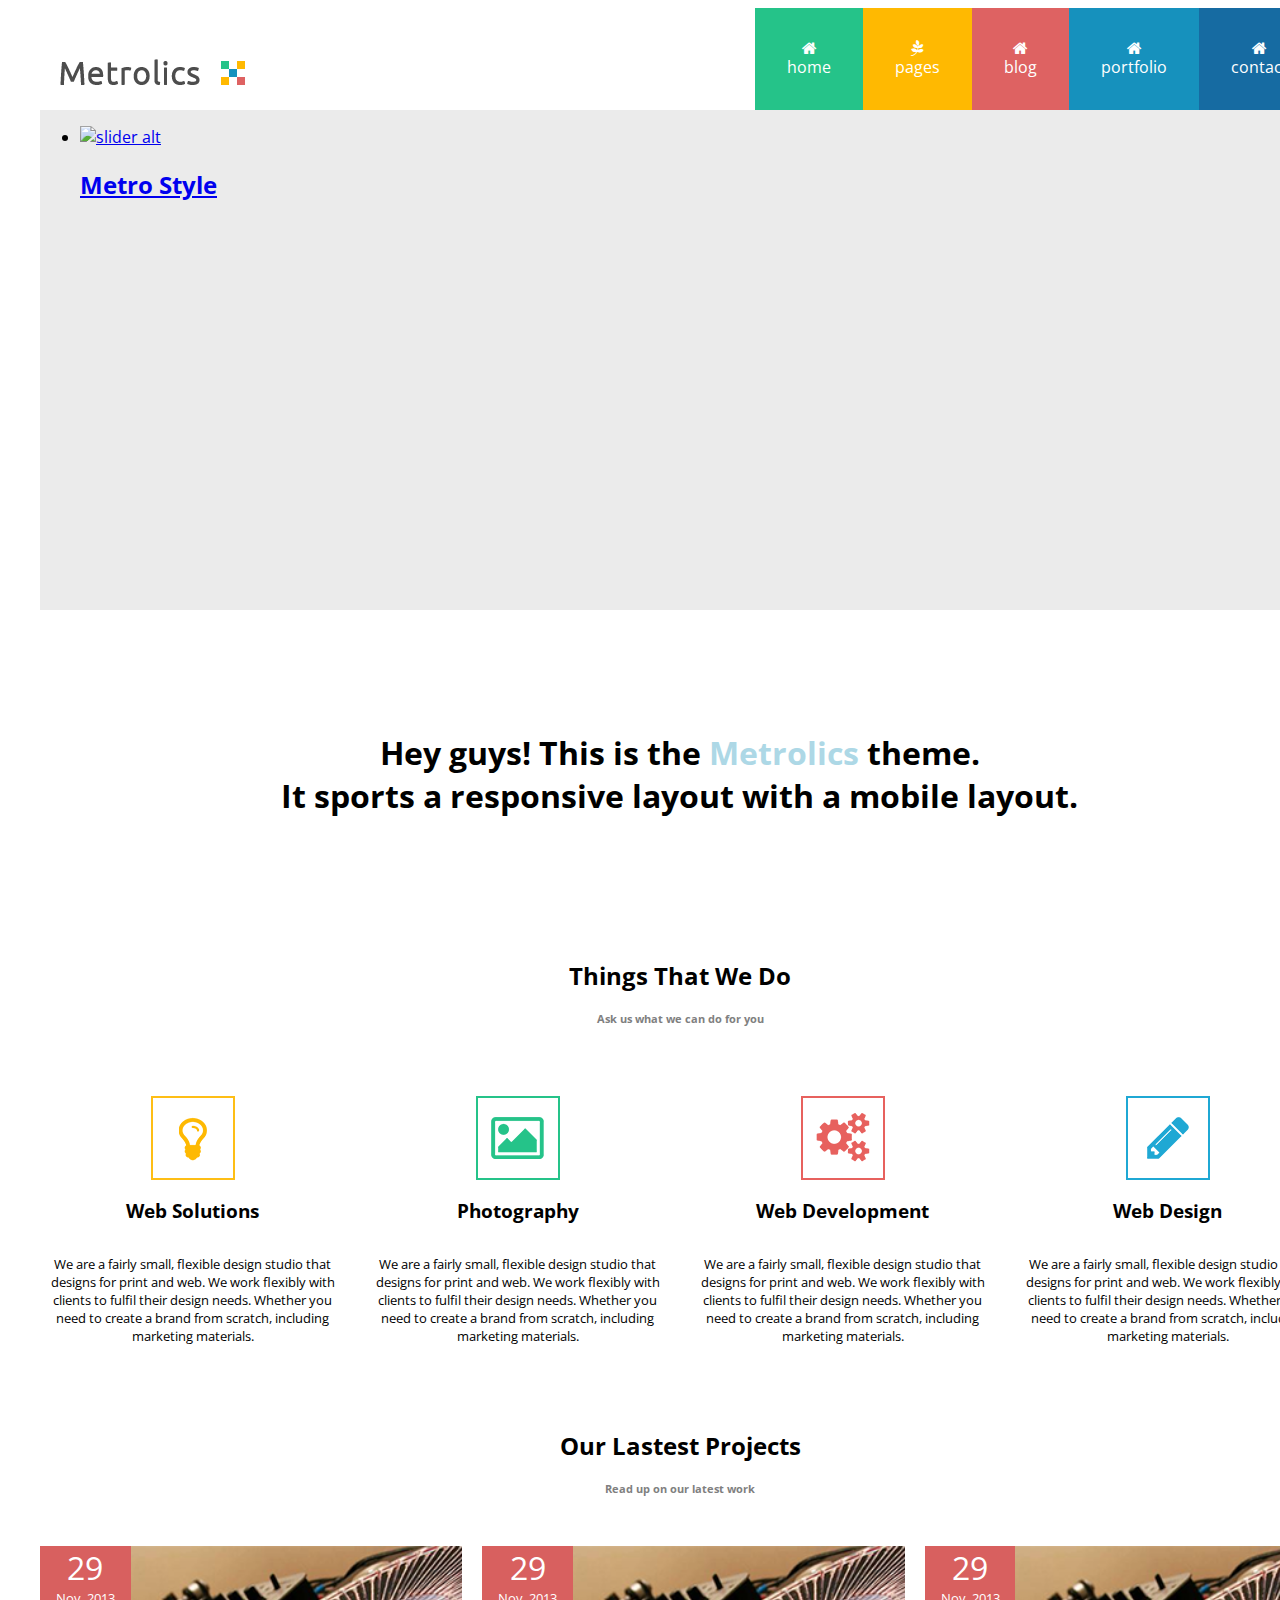
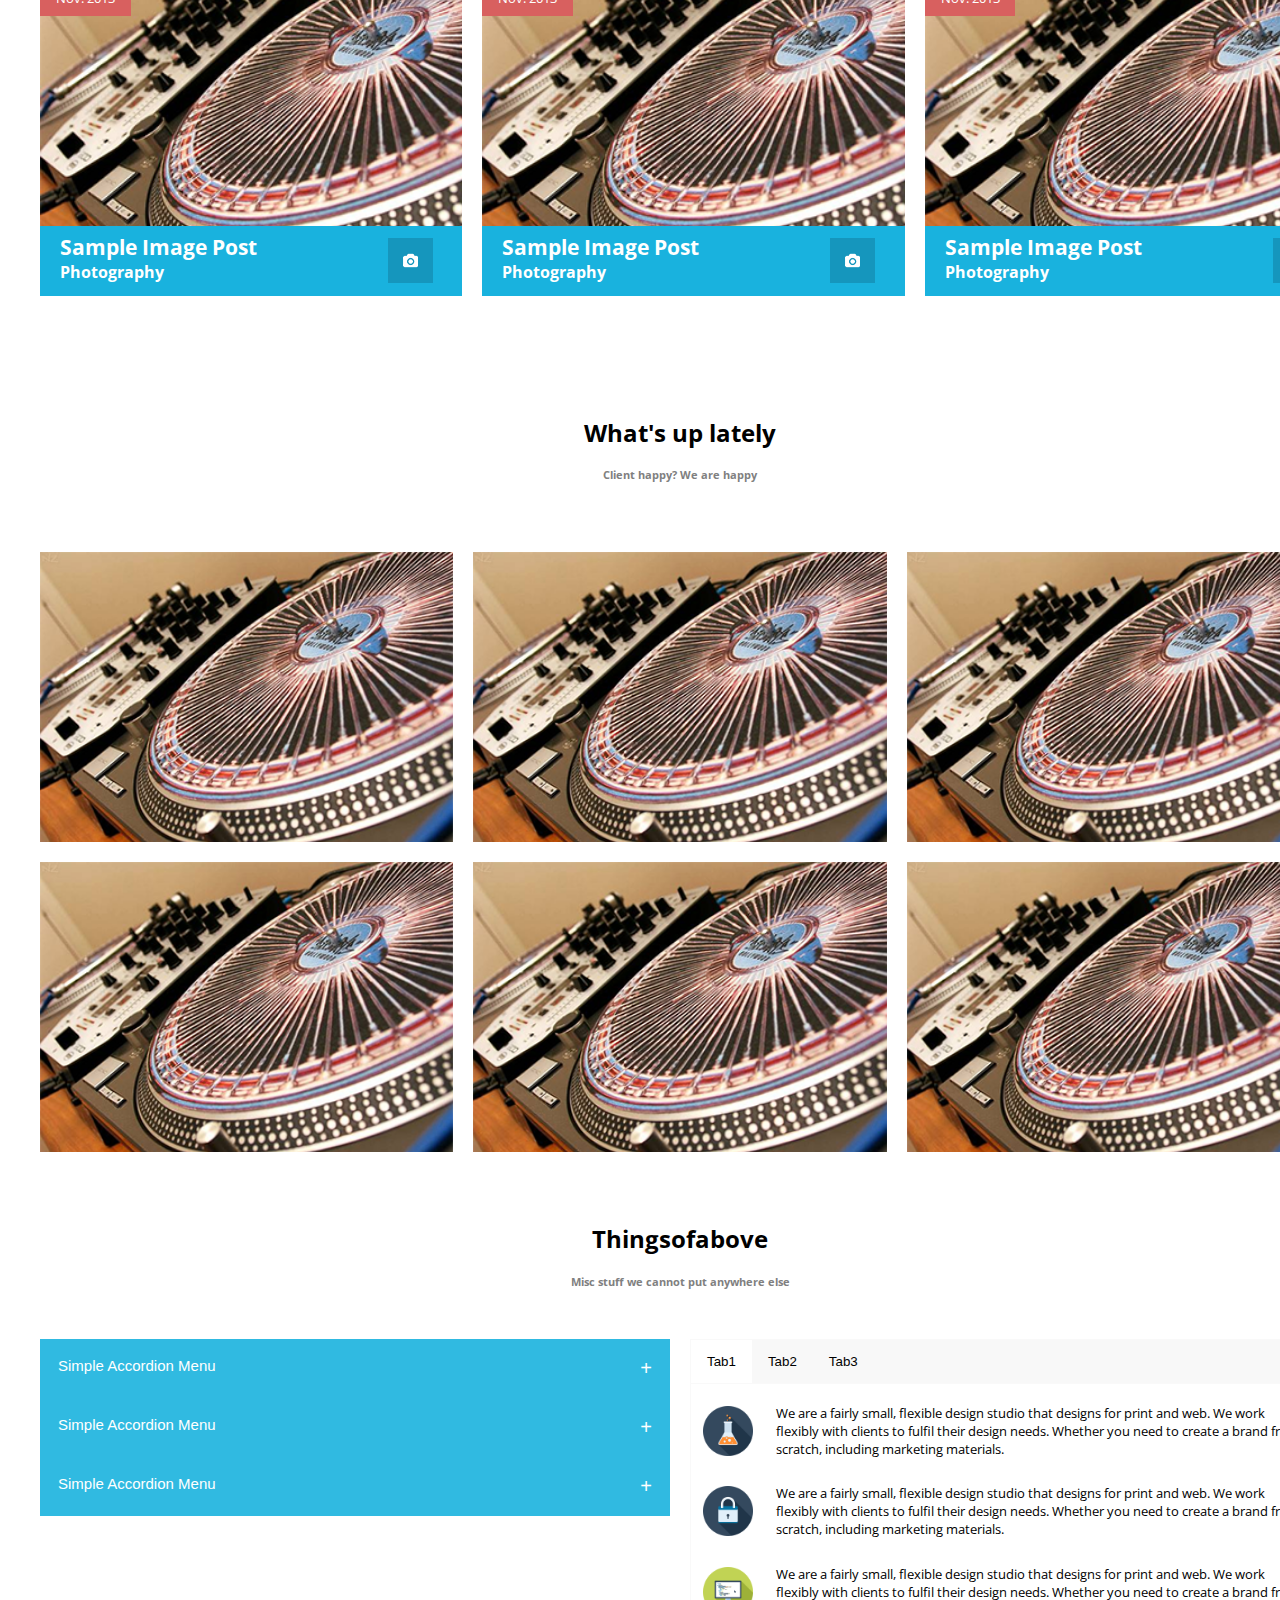
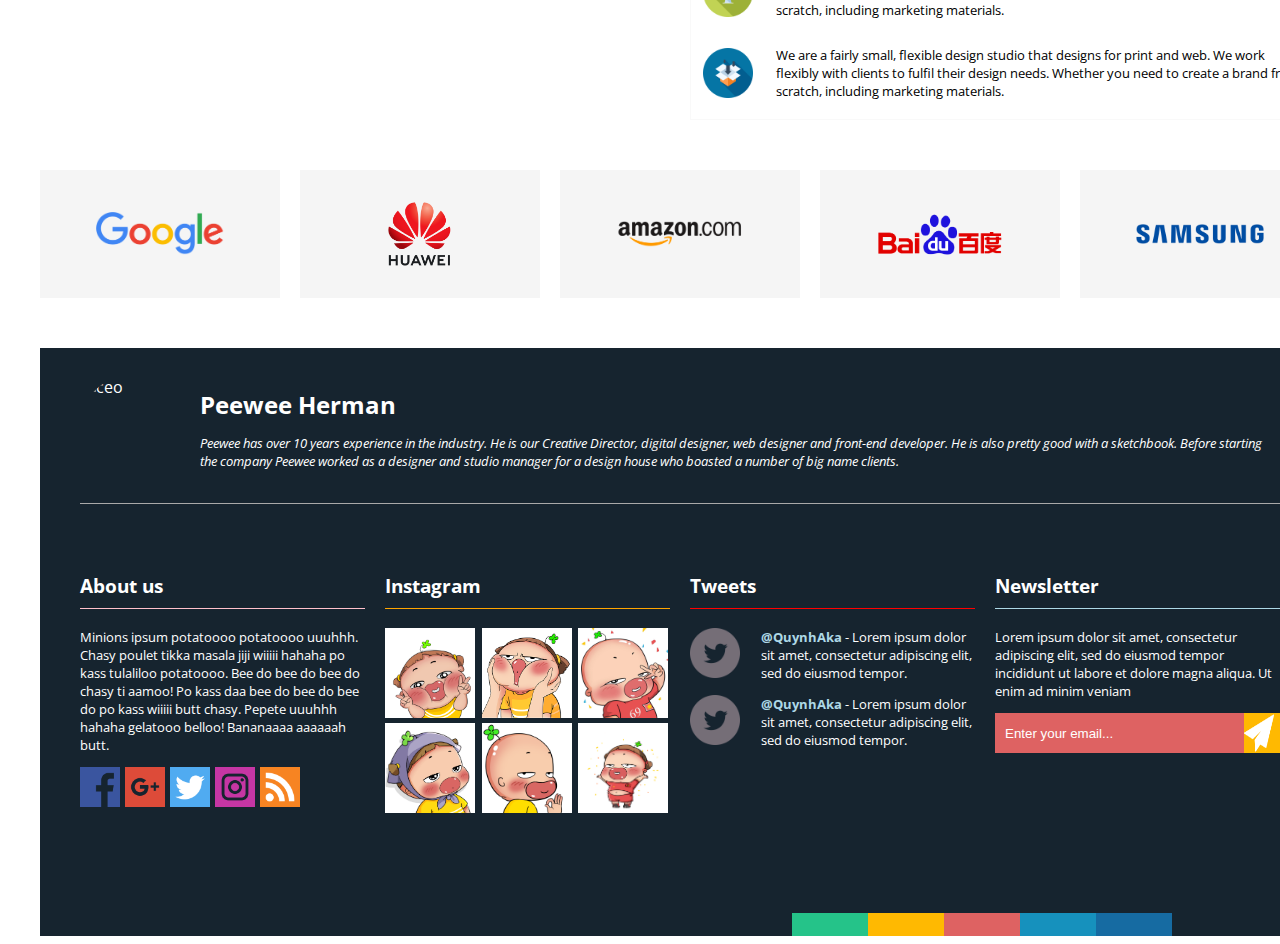
==== commit 3c439faa: "99% done" ====
--- a/index.html
+++ b/index.html
@@ -433,8 +433,8 @@
                         <p><a href="#">@QuynhAka</a> - Lorem ipsum dolor sit amet, consectetur adipiscing elit, sed do eiusmod tempor.</p>
                     </div>
                 </div>
-                <div class="Newsletter">
-                    <h3>newsletter</h3>
+                <div class="newsletter">
+                    <h3>Newsletter</h3>
                     <p>Lorem ipsum dolor sit amet, consectetur adipiscing elit, sed do eiusmod tempor incididunt ut labore et dolore magna aliqua. Ut enim ad minim veniam</p>
                     <div class="news-inp">
                         <input type="text" placeholder="Enter your email...">
--- a/css/main.css
+++ b/css/main.css
@@ -65,11 +65,11 @@
 .services {
     display: grid;
     grid-template-columns: repeat(4, 1fr);
-    grid-column-gap: 20px;
+    grid-gap: 20px;
 }
 
 .services-header {
-    grid-column: 2/4;
+    grid-column: 1/5;
     display: grid;
     grid-template-columns: 1fr;
 }
@@ -87,10 +87,8 @@
 }
 
 .service {
-    grid-row-start: 2;
     display: grid;
     grid-template-columns: 1fr;
-    justify-content: center;
 }
 
 .service>* {
@@ -149,9 +147,9 @@
 
 .blog-slider {
     display: grid;
-    grid-template-columns: repeat(4, 380px);
+    grid-template-columns: repeat(4, 33%);
     grid-template-rows: 1fr;
-    grid-column-gap: 20px;
+    grid-gap: 20px;
     overflow-x: scroll;
     overflow-y: hidden margin-bottom: 50px;
     padding-bottom: 50px;
@@ -392,7 +390,7 @@
     max-width: 50px;
     padding: 20px;
     background-color: #25c389;
-    justifu-self: center;
+    justify-self: center;
     align-self: center;
 }
 
@@ -430,10 +428,9 @@
 }
 
 .client {
-    width: 220px;
-    height: 147px;
+    height: 10vw;
     background-color: #f5f5f5;
-    background-size: 180px auto;
+    background-size: 10vw auto;
     background-position: center center;
     background-repeat: no-repeat;
 }
@@ -444,7 +441,7 @@
 
 .huawei-client {
     background-image: url("../img/theme/huawei.png");
-    background-size: auto 107px;
+    background-size: auto 5vw;
 }
 
 .amazon-client {
@@ -785,9 +782,109 @@
 
 
 @media screen and (max-width: 39.9375em) {
+
     /* styles for small and medium*/
-}
-
+    .hero-area {
+        display: none;
+    }
+
+    .services {
+        grid-row-gap: 40px;
+    }
+
+    .service {
+        grid-column: span 4;
+        grid-template-columns: 1fr 4fr;
+        grid-template-rows: 1fr 2fr;
+    }
+
+    .service>* {
+        align-self: start;
+        justify-self: left;
+        text-align: left;
+        padding: 0;
+        margin: 0;
+    }
+
+    .service>div {
+        grid-row: 1/3;
+    }
+
+    .blog-slider {
+        grid-template-columns: 1fr;
+    }
+
+    .projects {
+        grid-template-columns: 1fr;
+    }
+
+    .project-header {
+        grid-column: 1/2;
+    }
+
+    .accordions {
+        grid-column: 1/13;
+    }
+
+    .info-tabs {
+        grid-column: 1/13;
+    }
+
+    .clients {
+        display: none;
+    }
+
+    .footer-container {
+        width: auto;
+    }
+
+    .about-us {
+        grid-column: 1/13;
+        grid-row: 2/3;
+        display: grid;
+        justify-content: center;
+    }
+
+    .about-us>* {
+        display: none;
+
+    }
+
+    .social-nav {
+        display: flex;
+
+    }
+
+    .social-nav a img {
+        max-height: 60px;
+        max-width: 60px;
+    }
+
+    .instagram {
+        display: none;
+    }
+
+    .tweets {
+        grid-column: 1/13;
+        grid-row: 3/4;
+    }
+
+    .tweet {
+        margin-bottom: 15px;
+    }
+
+    .newsletter {
+        display: none;
+    }
+
+    .footer-img {
+        width: 100vw;
+        grid-column: 1/13;
+    }
+
+
+
+}
 
 @media screen and (min-width: 40em) and (max-width: 63.9375em) {
 
@@ -795,7 +892,52 @@
     .main-menu ul {
         flex-direction: row;
         justify-content: center;
-
+    }
+
+    .service {
+        grid-column: span 2;
+    }
+
+    .blog-slider {
+        grid-template-columns: 1fr 1fr;
+    }
+
+    .projects {
+        grid-template-columns: 1fr 1fr;
+    }
+
+    .project-header {
+        grid-column: 1/3;
+    }
+
+    .accordions {
+        grid-column: 1/13;
+    }
+
+    .info-tabs {
+        grid-column: 1/13;
+    }
+
+    .footer-container {
+        width: auto;
+    }
+
+    .about-us {
+        grid-column: 1/7;
+    }
+
+    .instagram {
+        grid-column: 7/13;
+    }
+
+    .tweets {
+        grid-column: 1/7;
+        grid-row: 3/4;
+    }
+
+    .newsletter {
+        grid-column: 7/13;
+        grid-row: 3/4;
     }
 
 }
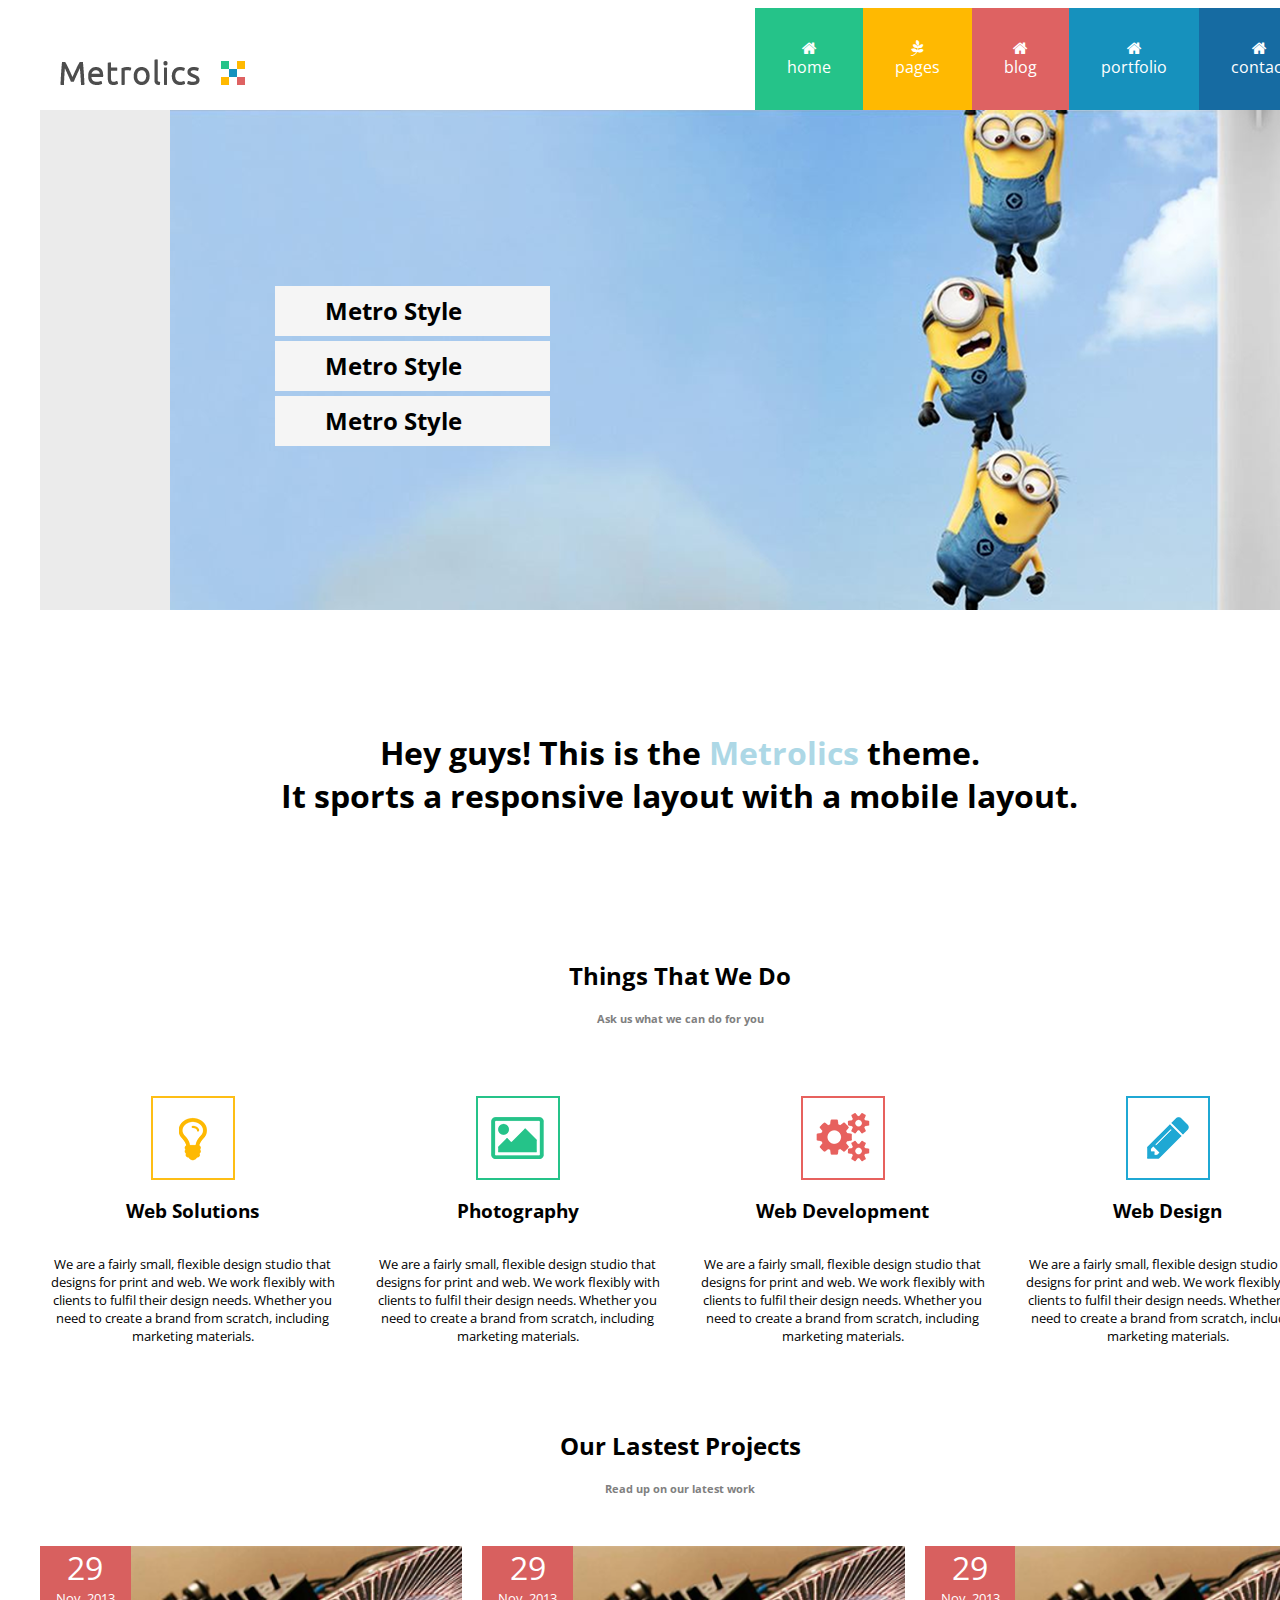
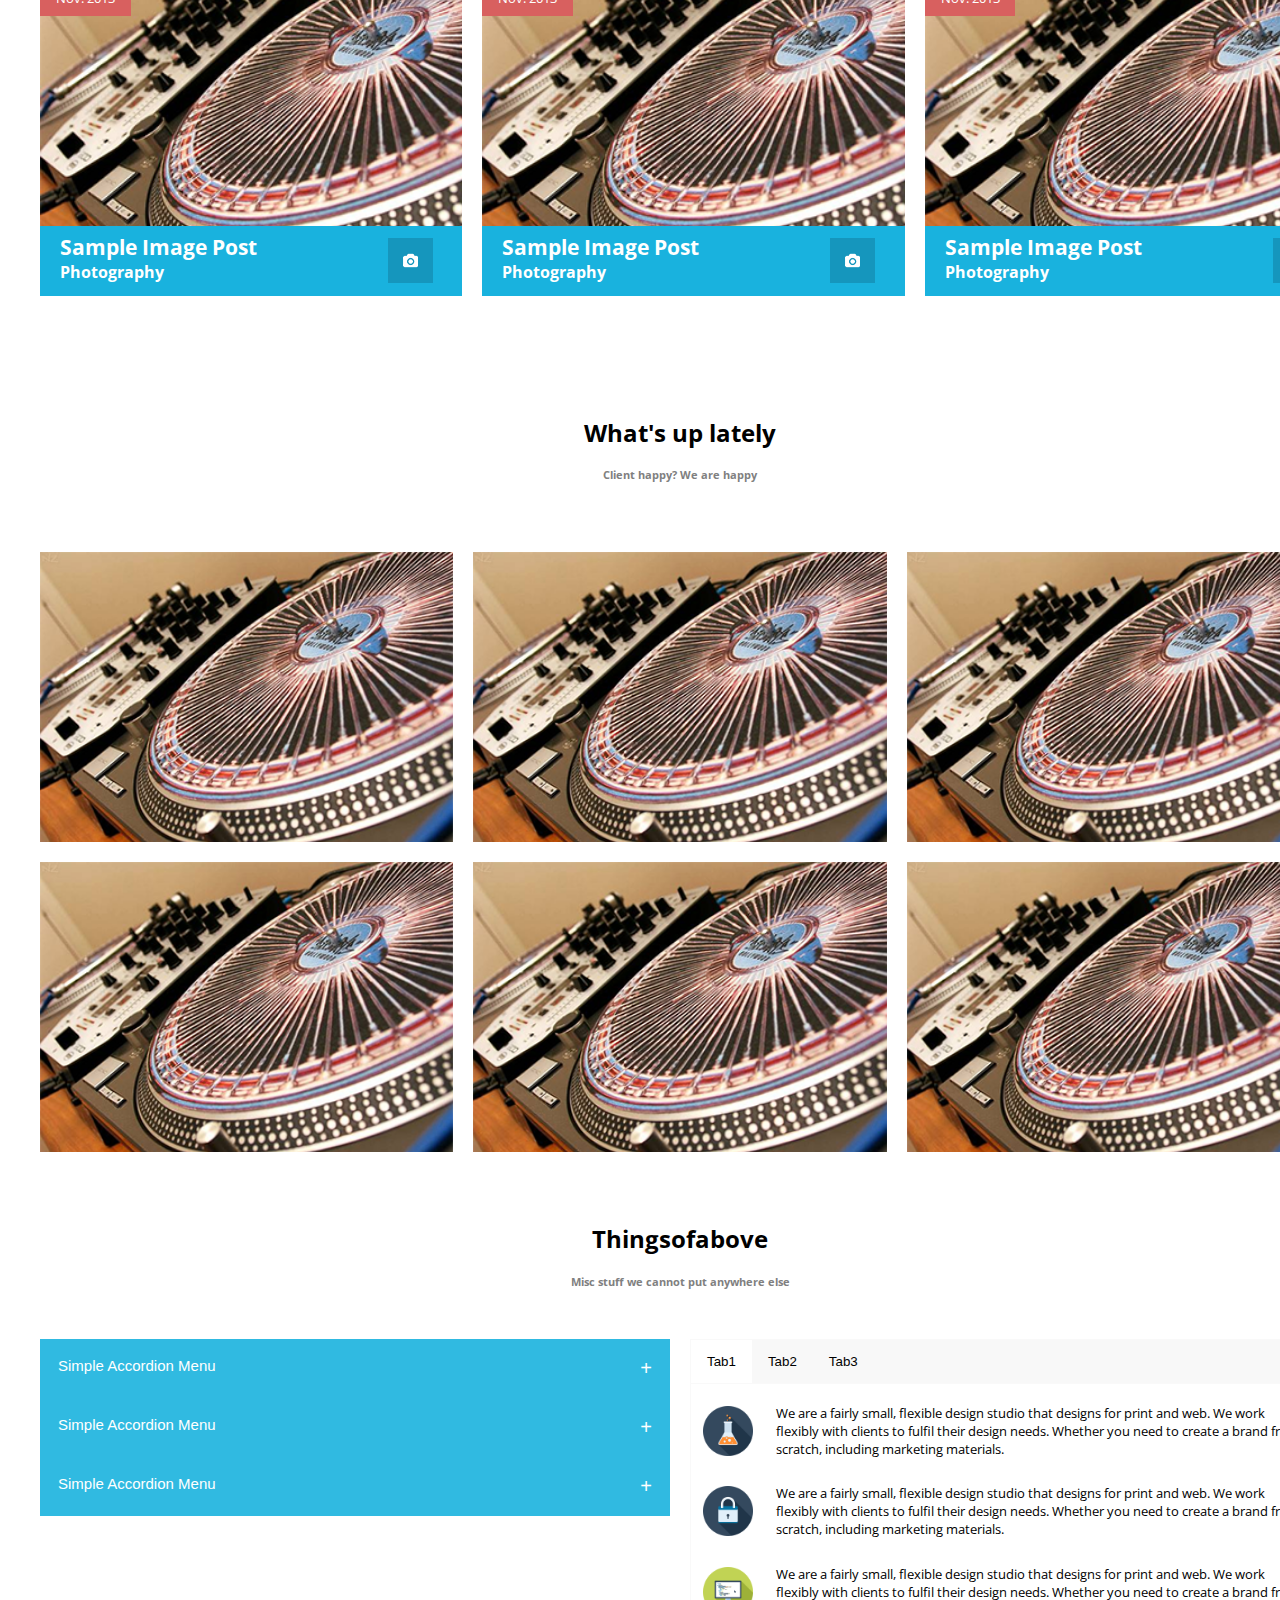
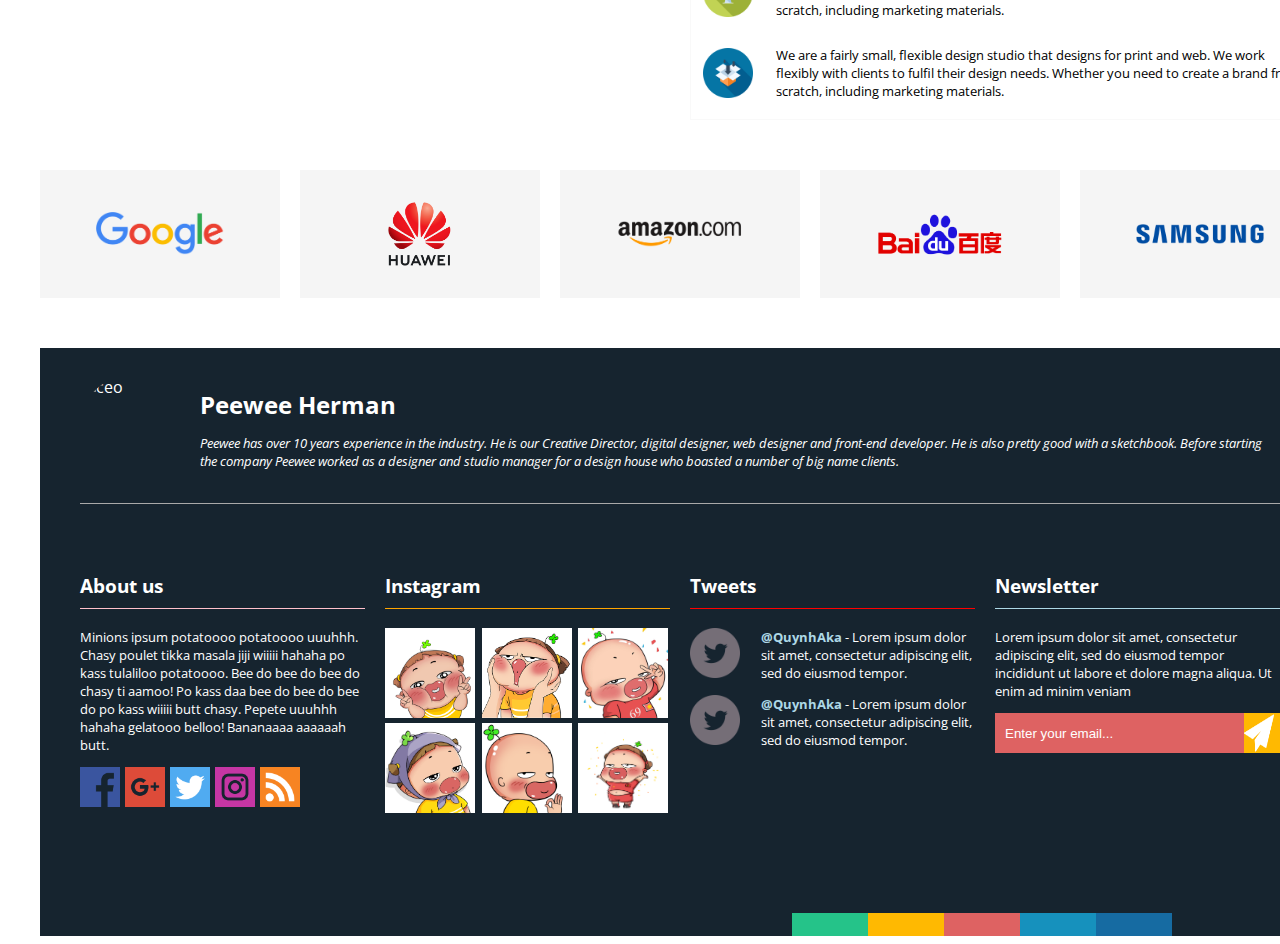
==== commit 6b3ce728: "Done" ====
--- a/index.html
+++ b/index.html
@@ -69,8 +69,10 @@
                 <ul>
                     <li class="slide">
                         <a href="#">
-                            <img class="slide-img" src="banner-img.jpg" alt="slider alt">
+                            <img class="slide-img" src="img/theme/banner-img.png" alt="slider alt">
                             <div class="slider-info">
+                                <h2>Metro Style</h2>
+                                <h2>Metro Style</h2>
                                 <h2>Metro Style</h2>
                             </div>
                         </a>
--- a/css/main.css
+++ b/css/main.css
@@ -46,6 +46,65 @@
     justify-self: center;
     align-self: center;
     height: 500px;
+    display: grid;
+    grid-template-columns: auto 1500px auto;
+}
+
+.slider {
+    grid-column: 2/3;
+    max-height: 100%;
+    overflow: hidden;
+    display: grid;
+    grid-template-columns: 1fr;
+}
+
+.slider ul {
+    list-style-type: none;
+    margin: 0;
+    padding: 0;
+    align-self: center;
+    jusify-self: center;
+    height: 100%;
+}
+
+.slide {
+    height: 100%;
+    overflow: hidden;
+    display: grid;
+    grid-template-columns: 1fr;
+}
+
+.slide a {
+    display: grid;
+    grid-template-columns: 100px auto;
+    grid-template-rows: 50px auto 50px;
+    justify-content: center;
+    align-items: center;
+    text-decoration: none;
+}
+
+.slide a img {
+    object-fit: cover;
+    width: 100%;
+    max-height: 100%;
+    grid-column: 1/3;
+    grid-row: 1/4;
+
+}
+
+.slide a div {
+    grid-row-start: 2;
+    grid-column-start: 2;
+    width: 25%;
+}
+
+.slide a div>h2 {
+    color: black;
+    background-color: #f5f5f5;
+    line-height: 50px;
+    margin: 5px;
+    padding: 0 50px;
+
 }
 
 .home-intro {
